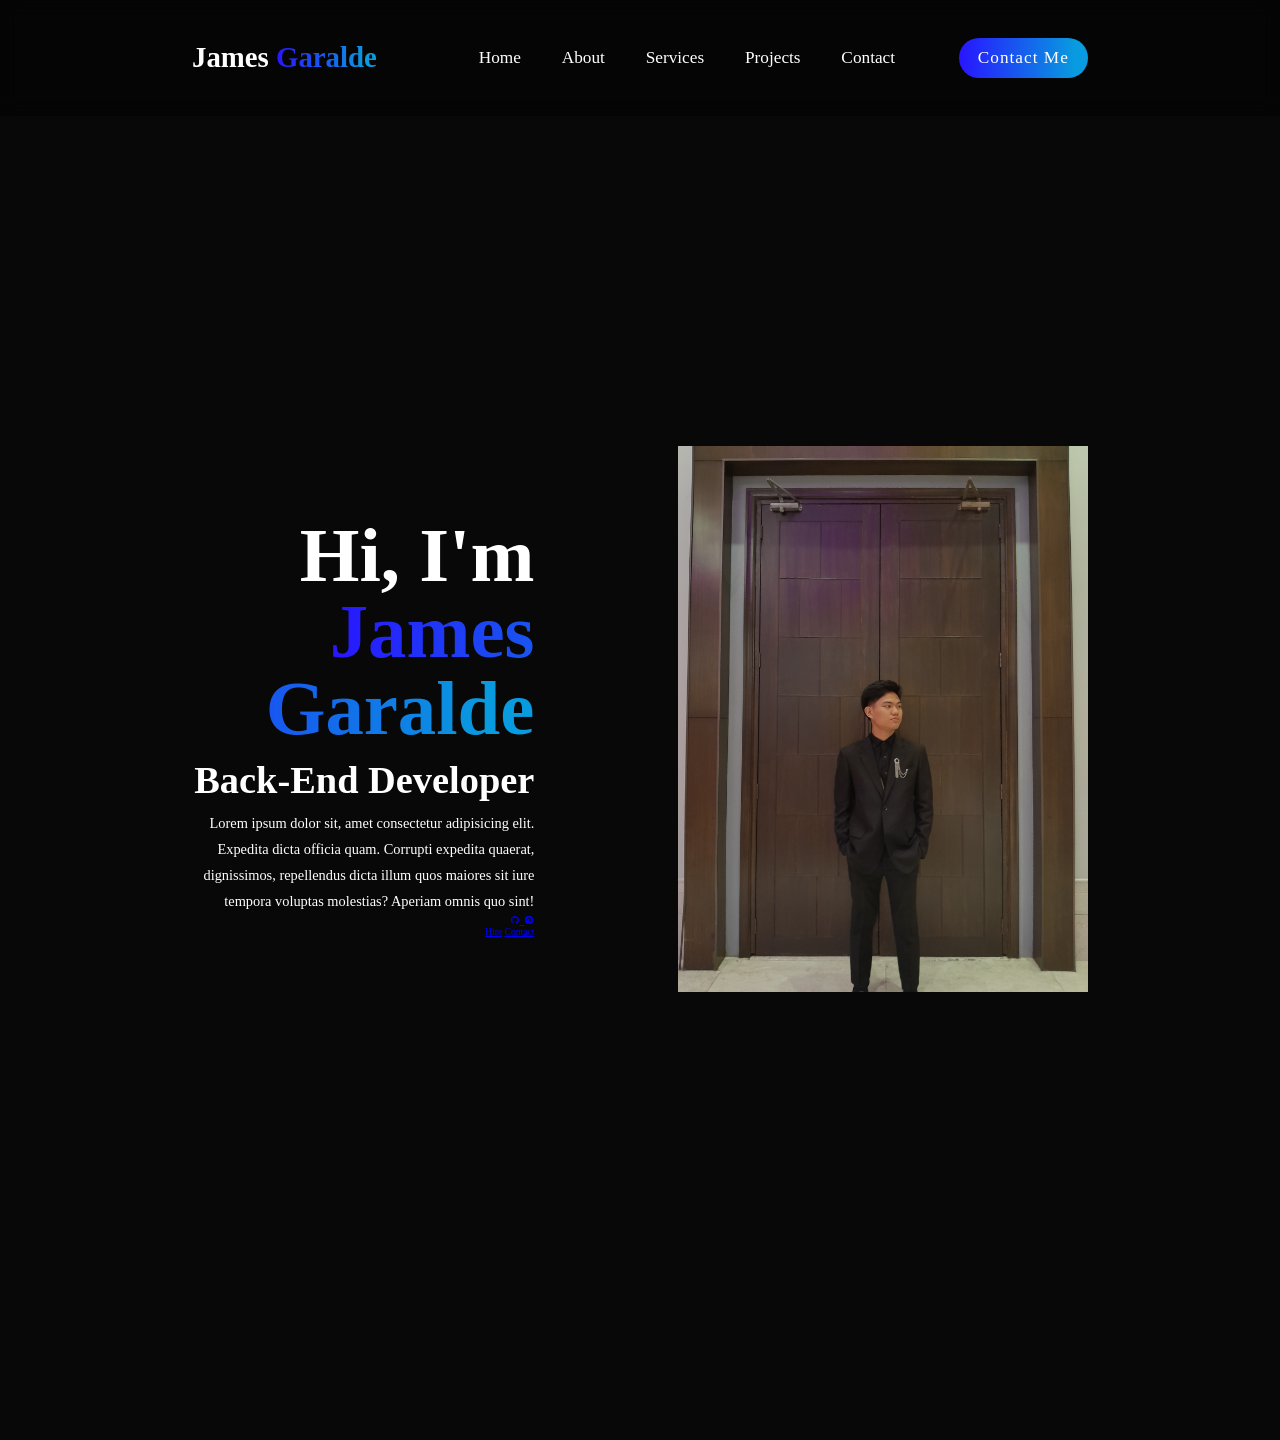
==== index.html @ ca2ff072 "Add initial HTML structure, CSS styles, and image for portfolio" ====
<!DOCTYPE html>
<html lang="en">
<head>
    <meta charset="UTF-8">
    <meta name="viewport" content="width=device-width, initial-scale=1.0">
    <title>Document</title>
    <link rel="stylesheet" href="style.css">
    <link rel="stylesheet" href="https://unpkg.com/boxicons@2.1.4/css/boxicons.min.css">
</head>
<body>
    <header class="header">

        <a href="#home" class="logo">
            James <span>Garalde</span>
        </a>

        <i class="bx bx-menu" id="menu-icon"></i>

        <nav class="navbar">
            <a href="#home">Home</a>
            <a href="#about">About</a>
            <a href="#services">Services</a>
             <a href="#projects">Projects</a>
            <a href="#contact">Contact</a>
        </nav>

        <button class="gradient-btn">Contact Me</button>

    </header>

    <section class="home" id="home">
        <div class="home-content">
            <h1>Hi, I'm <span>James Garalde</span></h1>
            <h3>
                Back-End Developer
            </h3>

            <p>Lorem ipsum dolor sit, amet consectetur adipisicing elit. 
            Expedita dicta officia quam. Corrupti expedita quaerat, dignissimos, 
            repellendus dicta illum quos maiores sit iure tempora voluptas molestias? 
            Aperiam omnis quo sint!</p>

            <div class="social-icons">
                <a href="#">
                    <i class="bx bxl-github"></i>
                </a>

                <a href="#">
                    <i class="bx bxl-facebook-alt"></i>
                </a>

                <a href="#">
                    <i class="bx bxl-instagram-alt"></i>
                </a>

            </div>

            <div class="btn-group">
                <a href="#" class="btn">Hire</a>
                <a href="#contact" class="btn">Contact</a>
            </div>
        </div>

        <div class="home-img">
            <img src="image.jpg" alt="">
        </div>
    </section>


    <script src="script.js"></script>
</body>
</html>
---- style.css ----
*{
    margin: 0;
    padding: 0;
    box-sizing: border-box;
    text-align: none;
    scroll-behavior: smooth;
    font-family: "Poppins";
}

:root{
    --bg-color: #080808;
    --second-bg-color: #101010;
    --text-color: white;
    --main-color: #0088EE;
}

html{
    font-size: 60%;
    overflow-x: hidden;
}

body{
    background: var(--bg-color);
    color: var(--text-color);
}
.header{
    position: fixed;
    width: 100%;
    top: 0%;
    left: 0%;
    padding: 4rem 15%;
    background: rgba(0, 0, 0, 0.3);
    backdrop-filter: blur(10px);
    display: flex;
    justify-content: space-between;
    align-items: center;
    z-index: 1000;
}

#menu-icon{
    font-size: 3.5rem;
    color: var(--main-color);
    display: none;      
}

.logo{
    font-size: 3rem;
    color: var(--text-color);
    font-weight: 600;
    cursor: pointer;
    transition: 0.3s ease-in-out;
    text-decoration: none;  
}

.logo:hover{
    transform: scale(1.1);
}

span{
    background: linear-gradient(
        270deg, 
        #089bdf 10%, 
        #2815ff 100%
    );

    background-clip: text;
    color: transparent;
}

.navbar a{
    font-size: 1.8rem;
    color: var(--text-color);
    margin-left: 4rem;
    font-weight: 500;
    text-decoration: none;
    transition: 0.3s ease-in-out;
    border-bottom: 3px solid transparent;
}

.navbar a:hover{
    color: var(--main-color);
    border-bottom: 3px solid var(--main-color);
}

.gradient-btn{
    font-size: 1.8rem;
    padding: 1rem 2rem;
    border-radius: 3rem;
    background: linear-gradient(
        270deg, 
        #089bdf 10%, 
        #2815ff 100%
    );
    letter-spacing: 1px;
    cursor: pointer;    
    transition: 0.3s ease-in-out;
    color:white;
    border: none;
    text-wrap: nowrap;
}

.gradient-btn:hover{
    transform: scale(1.05);
}

section{
    min-height: 160vh;
    padding: 10rem 15%;
}
.home{
    display: flex;
    align-items: center;
    justify-content: center;
    gap: 15rem;
}

.home-content{
    display: flex;
    flex-direction: column;
    align-items: flex-end;
    text-align: right;
}

.home-content h1{
    font-size: 8rem;
    font-weight: 700;
    margin-top: 1.5rem;
    line-height: 1;
}

.home-content h3{
    margin: 1rem 0;
    font-size: 4rem;
}

.home-content p{
    font-size: 1.5rem;
    font-weight: 500;
    line-height: 1.8;
}

.home-img img{
    width: 32vw;
   
}
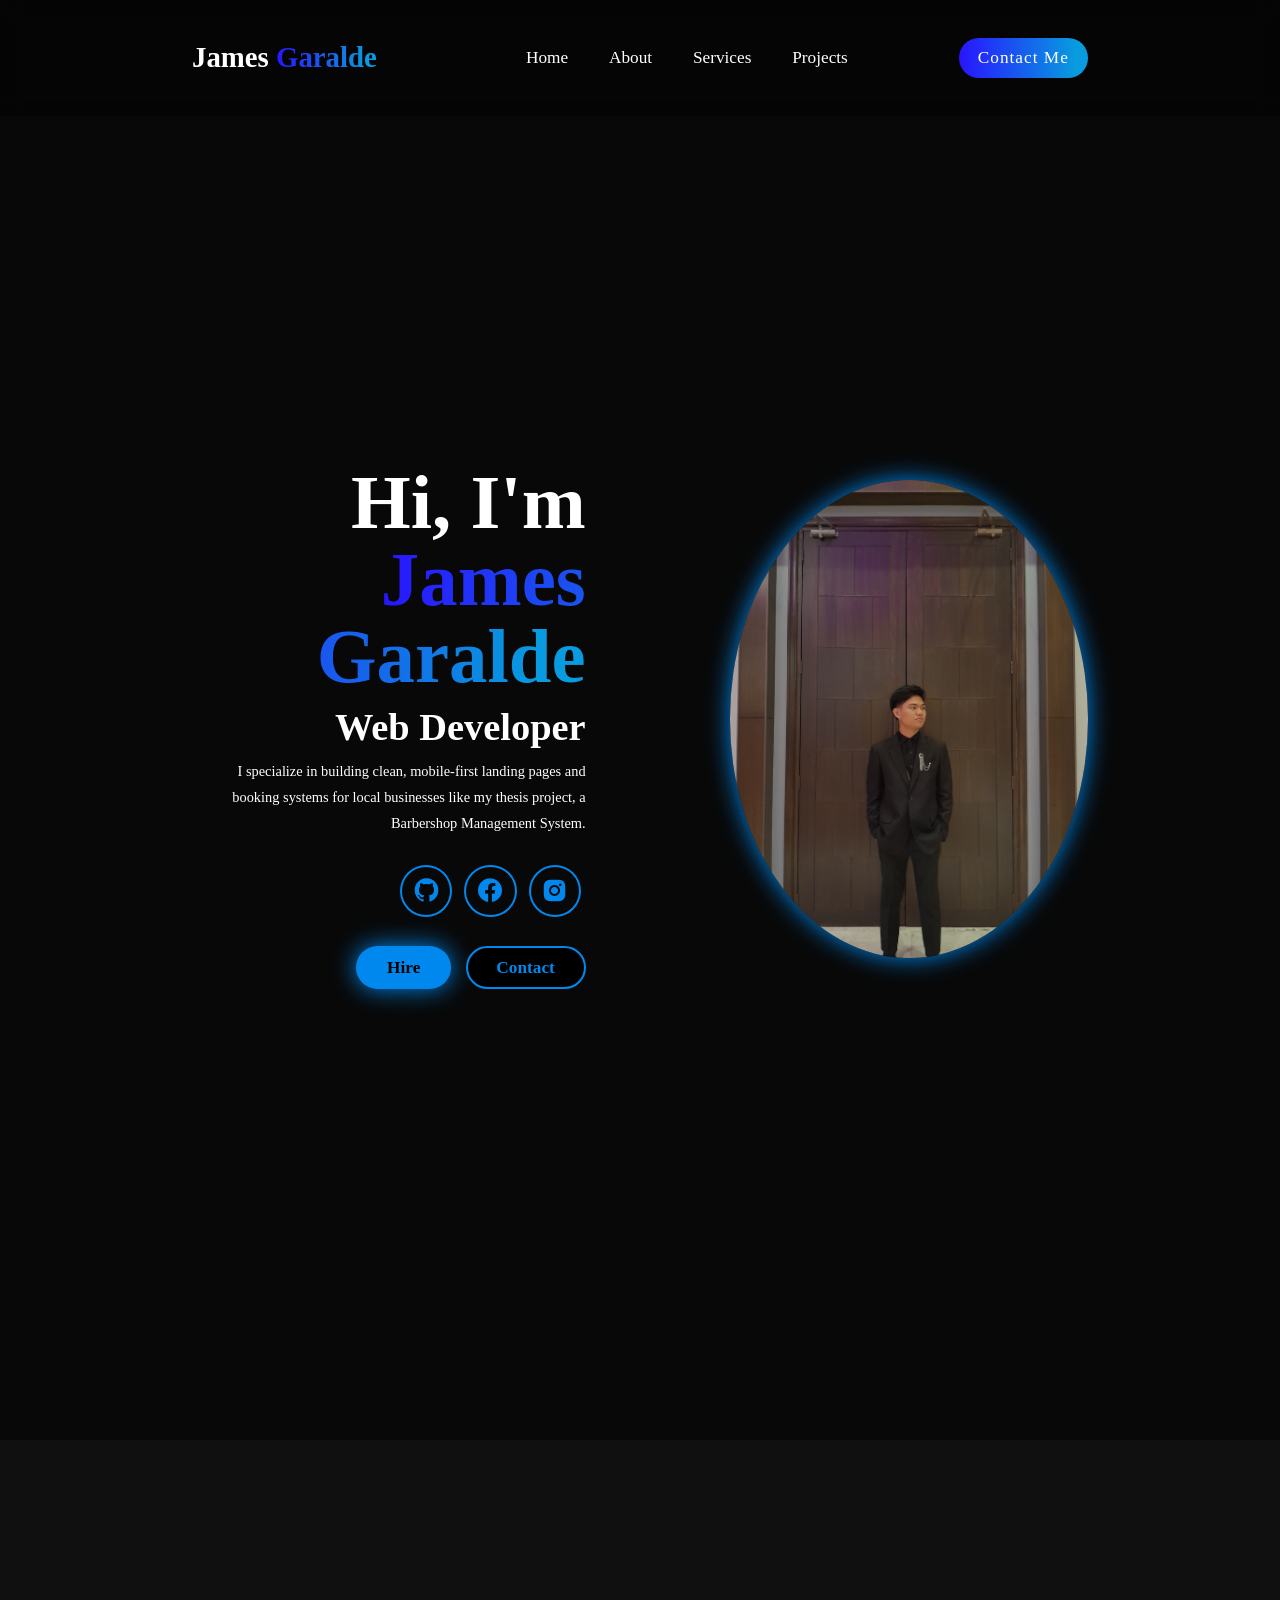
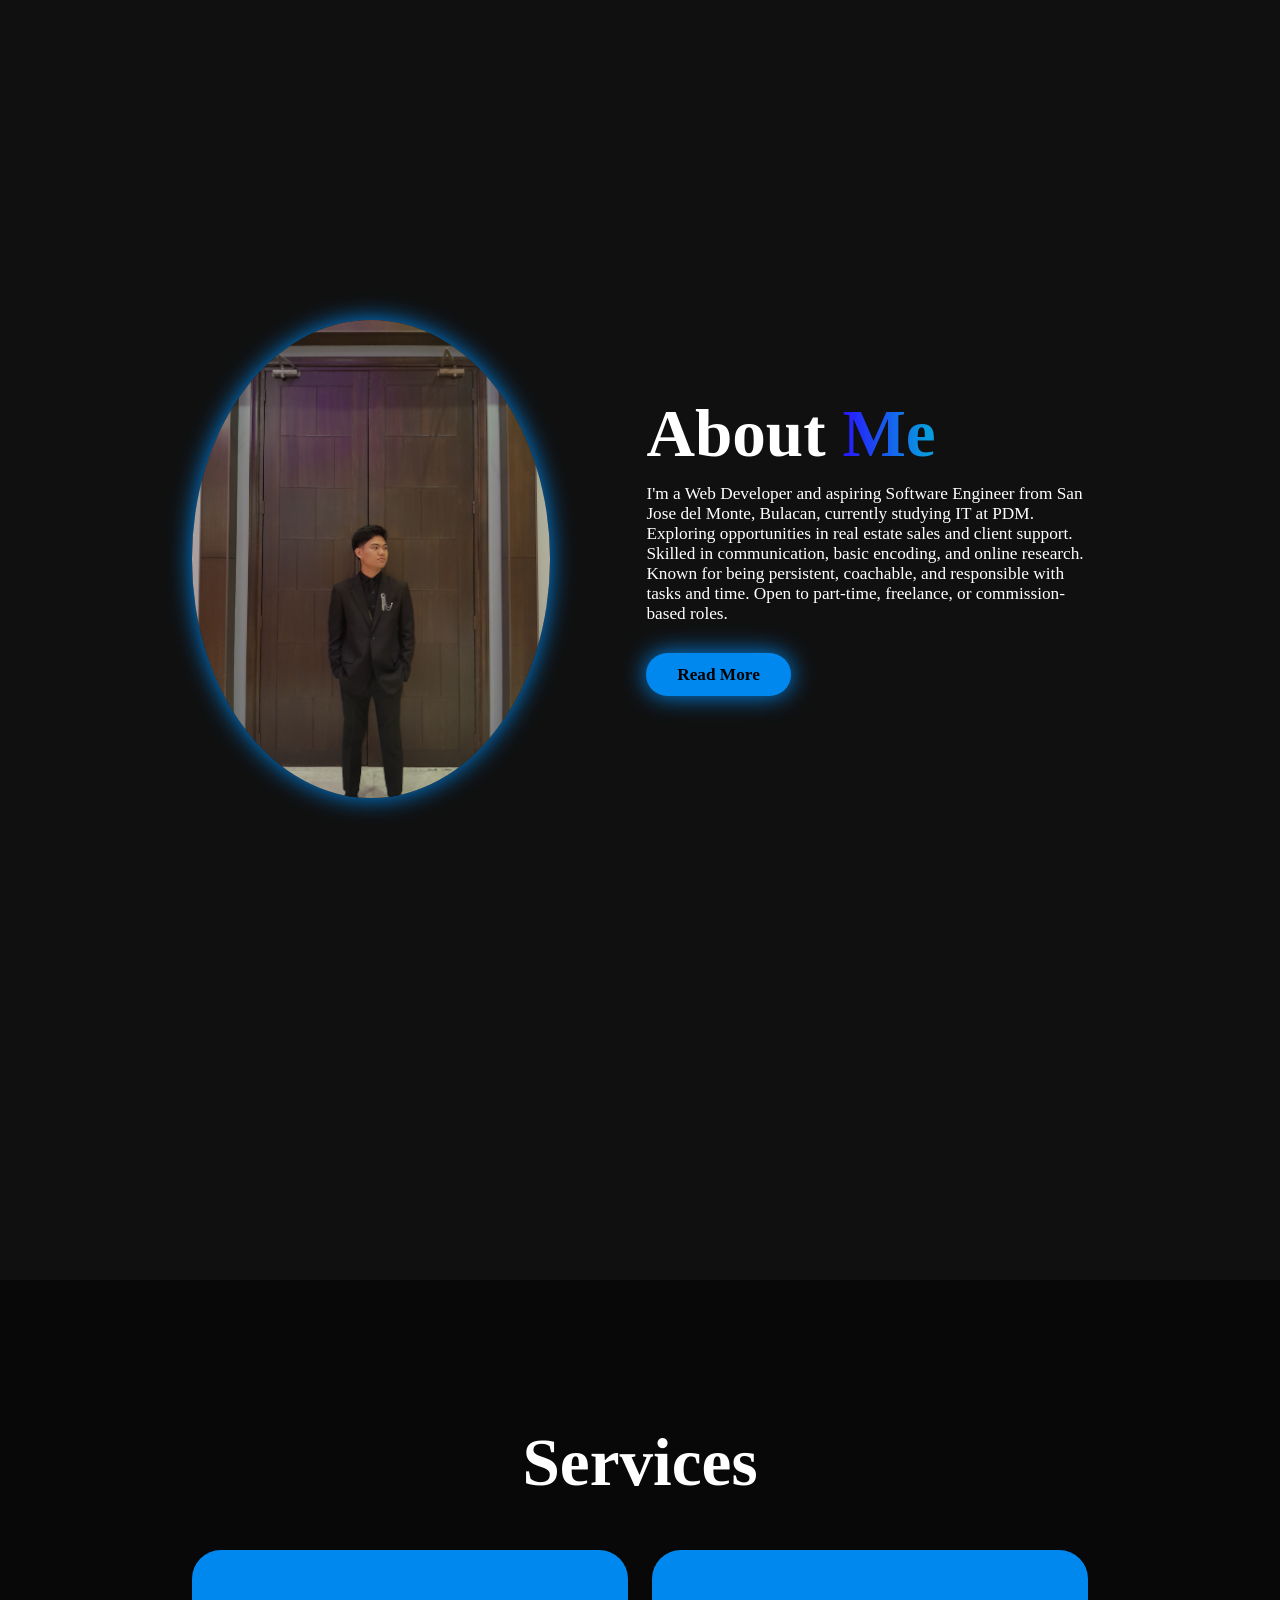
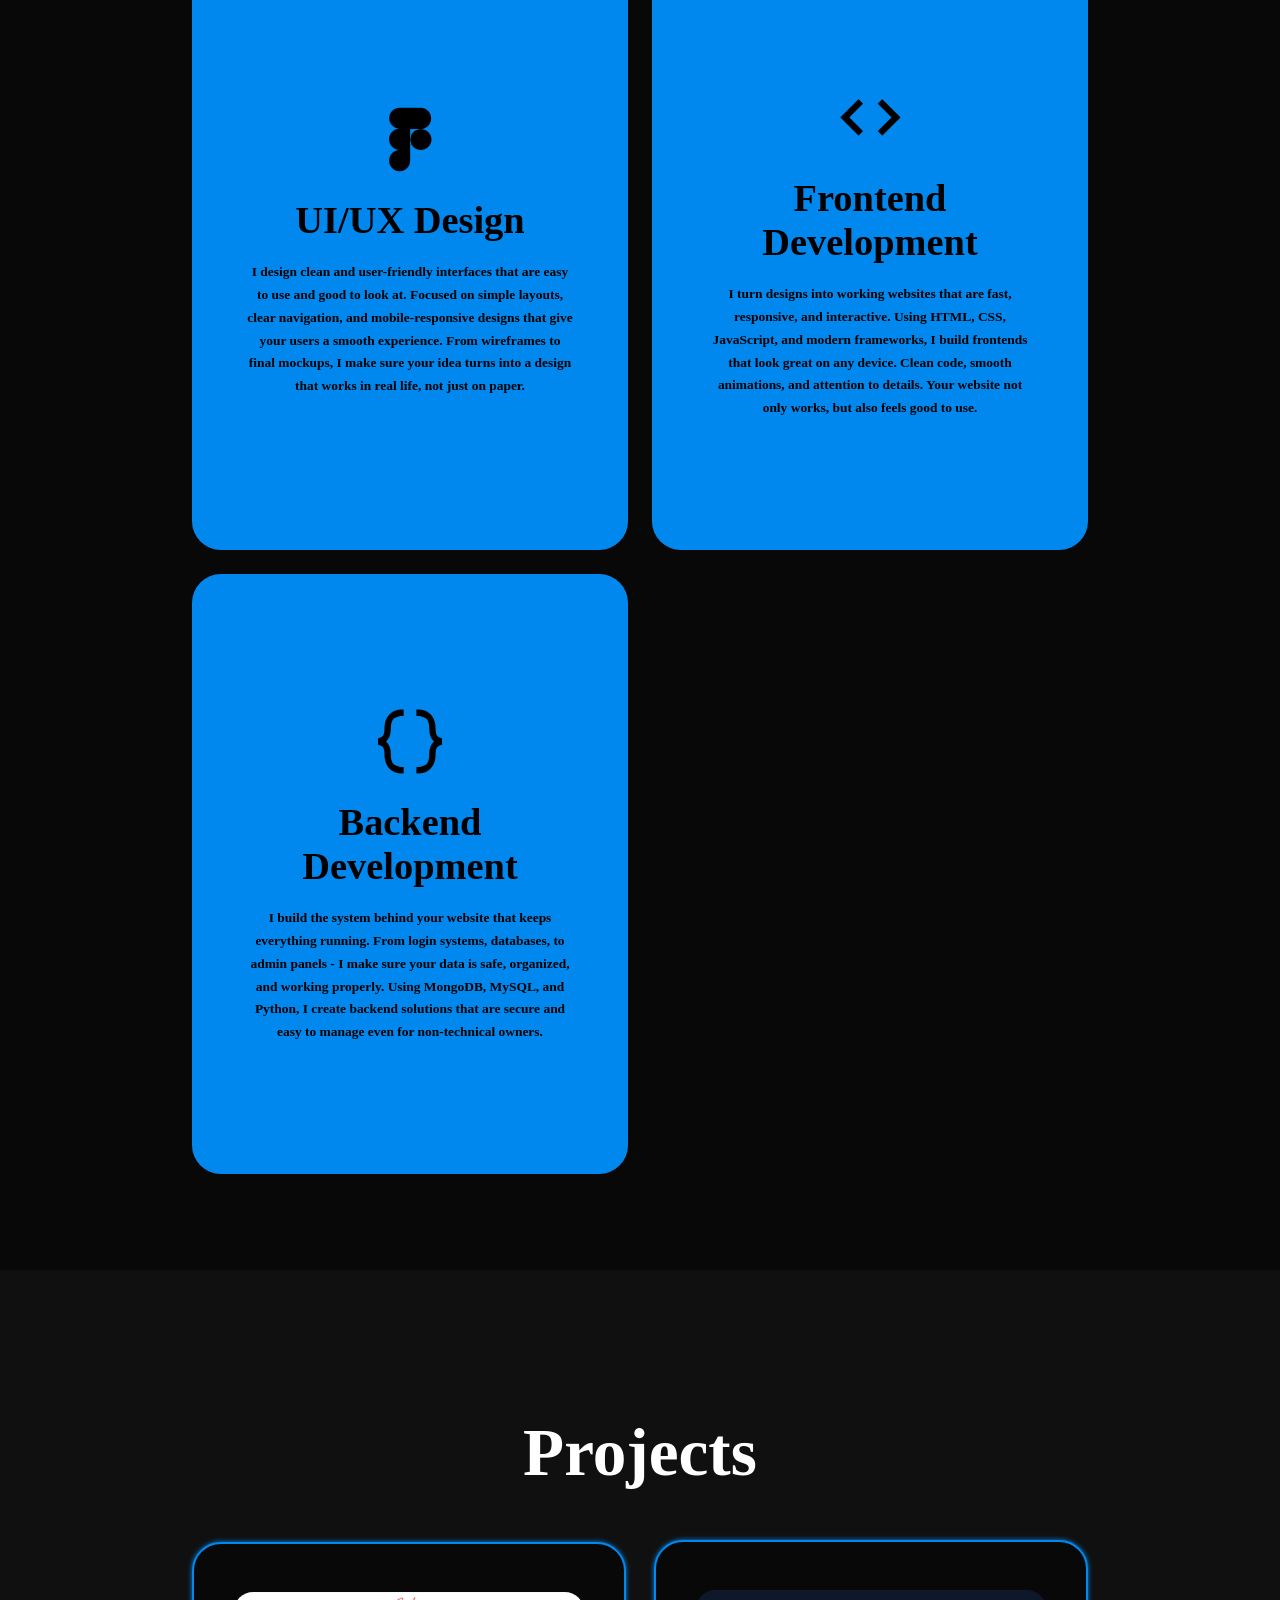
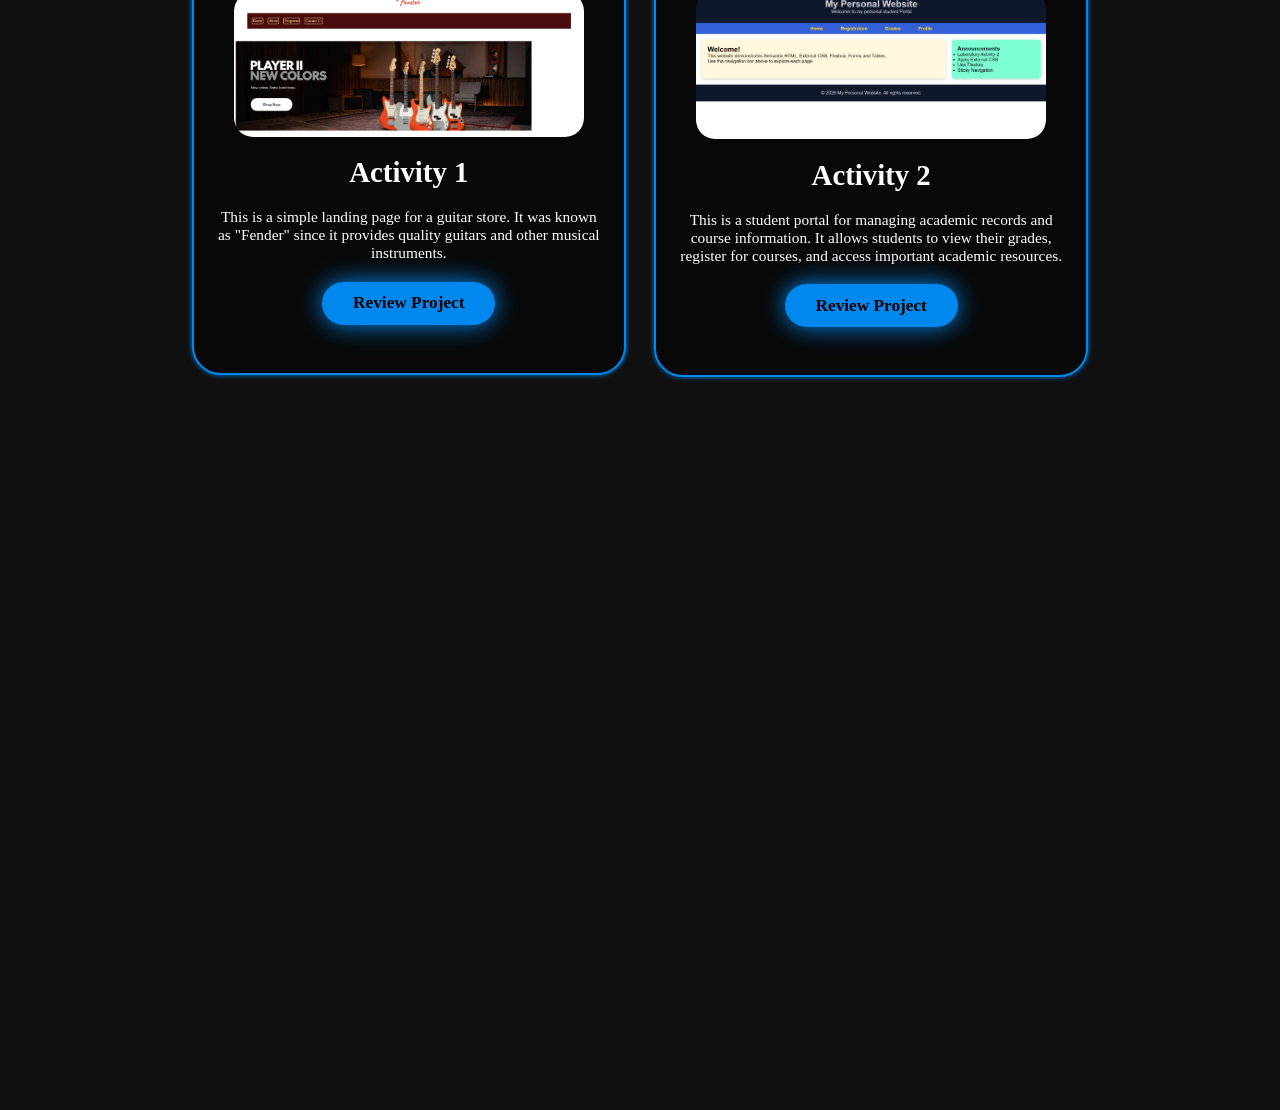
==== commit ce9e59a7: "Add initial website structure with HTML, CSS, and images - Created index.html for the main webpage l" ====
--- a/index.html
+++ b/index.html
@@ -20,8 +20,7 @@
             <a href="#home">Home</a>
             <a href="#about">About</a>
             <a href="#services">Services</a>
-             <a href="#projects">Projects</a>
-            <a href="#contact">Contact</a>
+            <a href="#projects">Projects</a>
         </nav>
 
         <button class="gradient-btn">Contact Me</button>
@@ -32,24 +31,22 @@
         <div class="home-content">
             <h1>Hi, I'm <span>James Garalde</span></h1>
             <h3>
-                Back-End Developer
+                Web Developer
             </h3>
 
-            <p>Lorem ipsum dolor sit, amet consectetur adipisicing elit. 
-            Expedita dicta officia quam. Corrupti expedita quaerat, dignissimos, 
-            repellendus dicta illum quos maiores sit iure tempora voluptas molestias? 
-            Aperiam omnis quo sint!</p>
+            <p>I specialize in building clean, mobile-first landing pages and booking systems 
+            for local businesses like my thesis project, a Barbershop Management System.</p>
 
             <div class="social-icons">
-                <a href="#">
+                <a href="https://github.com/Aljames21" target="_blank">
                     <i class="bx bxl-github"></i>
                 </a>
 
-                <a href="#">
-                    <i class="bx bxl-facebook-alt"></i>
+                <a href="https://www.facebook.com/james.garalde.730795/" target="_blank">
+                    <i class="bx bxl-facebook-circle"></i>
                 </a>
 
-                <a href="#">
+                <a href="https://www.instagram.com/_jaamezz/?hl=en" target="_blank">
                     <i class="bx bxl-instagram-alt"></i>
                 </a>
 
@@ -66,6 +63,104 @@
         </div>
     </section>
 
+    <section class="about" id="about">
+
+        <div class="about-img">
+            <img src="image.jpg" alt="">
+        </div>
+
+        <div class="about-content">
+            <h2>About <span>Me</span></h2><br>
+            <p>I'm a Web Developer and aspiring Software Engineer from 
+            San Jose del Monte, Bulacan, currently studying IT at PDM. 
+            Exploring opportunities in real estate sales and 
+            client support. Skilled in communication, basic encoding, 
+            and online research. Known for being persistent, coachable, 
+            and responsible with tasks and time. Open to part-time, freelance, 
+            or commission-based roles.</p>
+
+            <a href="#" class="btn">Read More</a>   
+        </div>
+
+    </section>
+
+    <section class="services" id="services">
+
+        <h2 class="heading">Services</h2>   
+
+        <div class="services-container">
+            <div class="service-box">
+                <div class="service-info">
+                    <i class="bx bxl-figma"></i>
+                    <h4>UI/UX Design</h4>
+                    <p>I design clean and user-friendly interfaces that are easy to use and good to look at. 
+                        Focused on simple layouts, clear navigation, and mobile-responsive designs that give 
+                        your users a smooth experience. From wireframes to final mockups, I make sure your idea 
+                        turns into a design that works in real life, not just on paper.</p>
+                </div>
+            </div>
+        
+            <div class="service-box">
+                <div class="service-info">
+                    <i class="bx bx-code"></i>
+                    <h4>Frontend Development</h4>
+                    <p>I turn designs into working websites that are fast, responsive, and interactive. Using HTML, 
+                        CSS, JavaScript, and modern frameworks, I build frontends that look great on any device. Clean code, 
+                        smooth animations, and attention to details. Your website not only works, but also feels good to use.</p>
+                </div>
+            </div>
+        
+            <div class="service-box">   
+                <div class="service-info">
+                    <i class="bx bx-code-curly"></i>
+                    <h4>Backend Development</h4>
+                    <p>I build the system behind your website that keeps everything running. From login systems, databases, 
+                        to admin panels - I make sure your data is safe, organized, and working properly. Using MongoDB, MySQL, 
+                        and Python, I create backend solutions that are secure and easy to manage even for 
+                        non-technical owners.</p>
+                </div>
+            </div>
+        </div>
+
+    </section>
+
+    <section class="projects" id="projects">
+
+        <h2 class="heading">Projects</h2>
+
+        <div class="projects-box">
+
+            <div class="project-card">
+                <img src="LandingPage.png" alt="Landing Page"> 
+
+                <h3>Activity 1</h3>
+                <p>This is a simple landing page for a guitar store. It was known as
+                    "Fender" since it provides quality guitars and other musical instruments. 
+                </p>
+
+                <a href="Garalde_Act5/Home.html" target="_blank">
+                     <div class="btn">Review Project</div>
+                </a>
+               
+            </div>
+
+            <div class="project-card">
+                <img src="StudentPortal.png" alt="Student Portal"> 
+
+                <h3>Activity 2</h3>
+                <p>This is a student portal for managing academic records and course information. 
+                It allows students to view their grades, register for courses, and access important academic resources.</p>
+
+                <a href="Garalde_Act6/home.html" target="_blank">
+                    <div class="btn">Review Project</div>
+                </a>
+            </div>
+
+
+        </div>
+        
+    </section>
+
 
     <script src="script.js"></script>
 </body>
--- a/style.css
+++ b/style.css
@@ -2,7 +2,7 @@
     margin: 0;
     padding: 0;
     box-sizing: border-box;
-    text-align: none;
+    text-decoration: none;
     scroll-behavior: smooth;
     font-family: "Poppins";
 }
@@ -48,8 +48,7 @@
     color: var(--text-color);
     font-weight: 600;
     cursor: pointer;
-    transition: 0.3s ease-in-out;
-    text-decoration: none;  
+    transition: 0.3s ease-in-out; 
 }
 
 .logo:hover{
@@ -72,7 +71,6 @@
     color: var(--text-color);
     margin-left: 4rem;
     font-weight: 500;
-    text-decoration: none;
     transition: 0.3s ease-in-out;
     border-bottom: 3px solid transparent;
 }
@@ -140,6 +138,235 @@
 }
 
 .home-img img{
-    width: 32vw;
-   
+    width: 28vw;
+    box-shadow: 0 0 25px var(--main-color);
+    transition: 0.4s ease-in-out;
+    border-radius: 100%;
+}   
+
+.home-img img:hover{
+    box-shadow: 0 0 25px var(--main-color),
+                0 0 50px var(--main-color),
+                0 0 100px var(--main-color);
+
+}
+
+.social-icons a{
+    display: inline-flex;
+    justify-content: center;
+    align-items: center;
+    font-size: 3rem;
+    padding: 1rem;
+    background: transparent;
+    border: 2px solid var(--main-color);
+    border-radius: 50%;
+    color: var(--main-color);
+    margin: 3rem 0.5rem;
+    transition: 0.3s ease-in-out;
+}
+
+.social-icons a:hover{
+    color: var(--text-color);
+    background-color: var(--main-color);
+    transform: scale(1.2)translateY(-5px);
+    box-shadow: 0 0 25px var(--main-color);
+}
+
+.btn-group{
+    display: flex;
+    gap: 1.5rem;
+}
+
+.btn{
+    display: inline-block;
+    padding: 1rem 3rem;
+    background-color: var(--main-color);
+    box-shadow: 0 0 25px var(--main-color);
+    border-radius: 3rem;
+    font-size: 1.8rem;
+    color: black;  
+    border: 2px solid transparent;
+    font-weight: 600;
+    transition: 0.3s ease-in-out;
+}
+
+.btn:hover{
+    transform: scale(1.05);
+    box-shadow: 0 0 25px var(--main-color),
+                0 0 50px var(--main-color); 
+} 
+
+.btn-group a:nth-of-type(2){
+    background-color: black;
+    color: var(--main-color);
+    border: 2px solid var(--main-color);
+    box-shadow: 0 0 25px transparent;
+}
+ 
+.btn-group a:nth-of-type(2):hover{
+    box-shadow: 0 0 25px var(--main-color);
+    background-color: var(--main-color);
+    color: black;
+}
+
+.about{
+    display: flex;
+    justify-content: center;
+    align-items: center;
+    gap: 10rem;
+    background-color: var(--second-bg-color);
+}
+
+.about-img img{
+    width: 28vw;
+    border-radius: 100%;
+    box-shadow: 0 0 25px var(--main-color);
+    transition: 0.4s ease-in-out;
+}
+
+.about-img img:hover{
+    box-shadow: 0 0 25px var(--main-color),
+                0 0 50px var(--main-color),
+                0 0 100px var(--main-color);
+
+}
+
+.about-content h2{
+    font-size: 7rem;
+    text-align: left;
+}   
+
+.about-content p{
+    font-size: 1.8rem;
+}
+
+.about-content .btn{
+    margin: 3rem 0;
+}  
+
+::-webkit-scrollbar{
+    width: 10px;
+}
+
+::-webkit-scrollbar-thumb{
+    background: var(--main-color);
+}
+
+::-webkit-scrollbar-track{
+    background: var(--bg-color);
+}
+
+.heading{
+    text-align: center;
+    font-size: 7rem;
+    margin: 5rem 0;
+}
+
+.services{
+    background-color: var(--bg-color);
+    color: black;
+}
+
+.services h2{
+    color: var(--text-color);
+}
+
+.services-container{
+    display: grid;
+    grid-template-columns: repeat(auto-fit, minmax(300px, 1fr));
+    align-items: center;
+    gap: 2.5rem;
+}
+
+.service-box{
+    display: flex;
+    justify-content: center;
+    align-items: center;
+    background-color: var(--main-color);
+    height: 600px;
+    border-radius: 3rem;    
+    cursor: pointer;
+    border: 5px solid transparent;
+    transition: 0.4s ease-in-out;
+}
+
+.service-box:hover{
+    background: var(--second-bg-color);
+    color: var(--main-color);
+    border: 5px solid var(--main-color);
+    transform: scale(1.03);
+}
+
+.service-info{
+    display: flex;
+    flex-direction: column;
+    text-align: center;
+    justify-content: center;
+    align-items: center;
+    padding: 5rem;
+}
+
+.service-info h4{
+    font-size: 4rem;
+    margin: 2rem 0;
+    font-weight: 800;
+}
+
+.service-info p{
+    font-size: 1.4rem;
+    font-weight: 600;
+    line-height: 1.7;
+}
+
+.service-info i{
+    font-size: 8rem;
+}
+
+.projects{
+    background-color: var(--second-bg-color);
+}
+
+.projects-box{
+    display: grid;
+    grid-template-columns: repeat(auto-fit, minmax(300px, 1fr));
+    place-items: center;
+    gap: 3rem;
+    row-gap: 5rem;
+}
+
+.project-card{
+    display: flex;
+    flex-direction: column;
+    align-items: center;
+    justify-content: center;
+    text-align: center;
+    background-color: var(--bg-color);
+    border: 2px solid var(--main-color);
+    border-radius: 3rem;
+    gap: 2rem;
+    padding: 5rem 2rem;
+    overflow: hidden;
+    cursor: pointer;
+    box-shadow: 0 0 5px var(--main-color);
+    transition: 0.3s ease;
+}
+
+.project-card:hover{
+    box-shadow: 0 0 25px var(--main-color),
+                0 0 50px var(--main-color);
+    transform: scale(1.02);
+}
+
+.project-card img{
+    max-width: 350px;
+    border-radius: 2em;
+    object-fit: cover;
+}
+
+.project-card h3{
+    font-size: 3rem;
+}
+
+.project-card p{
+    font-size: 1.6rem;
 }
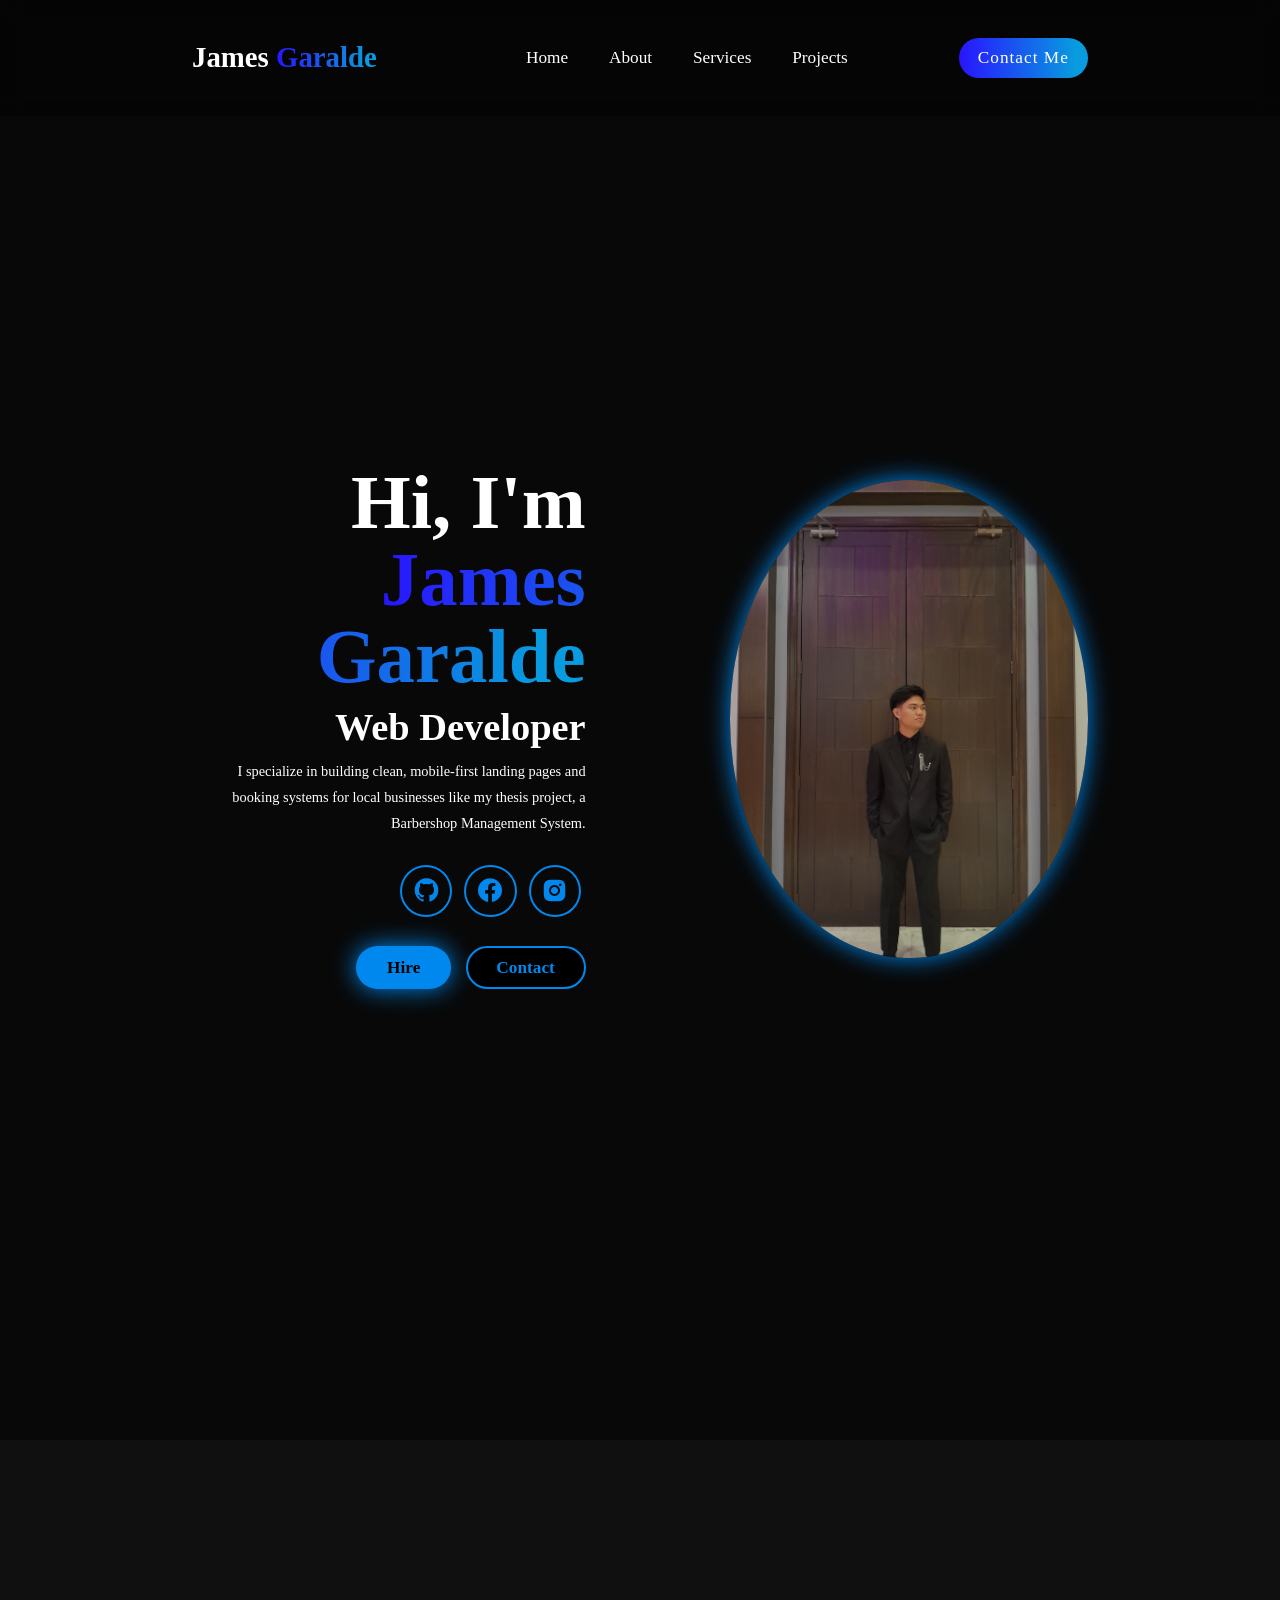
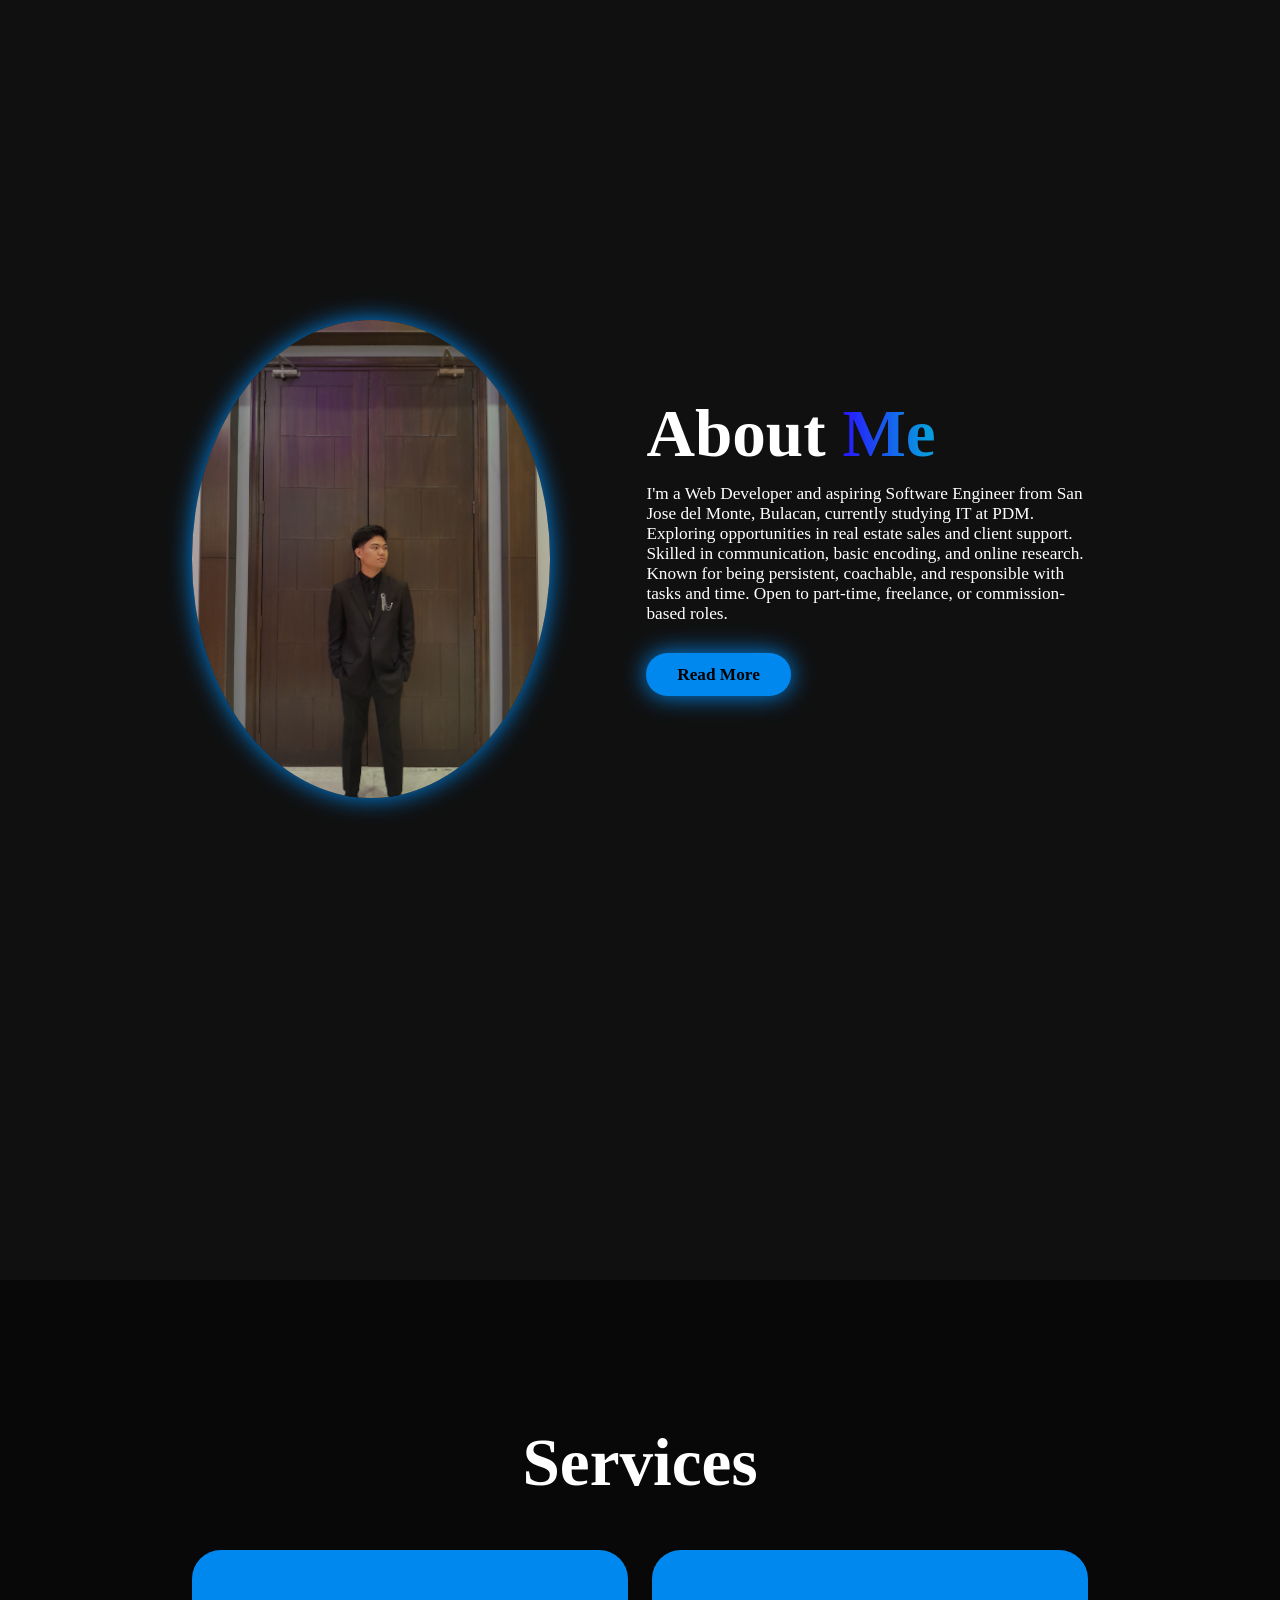
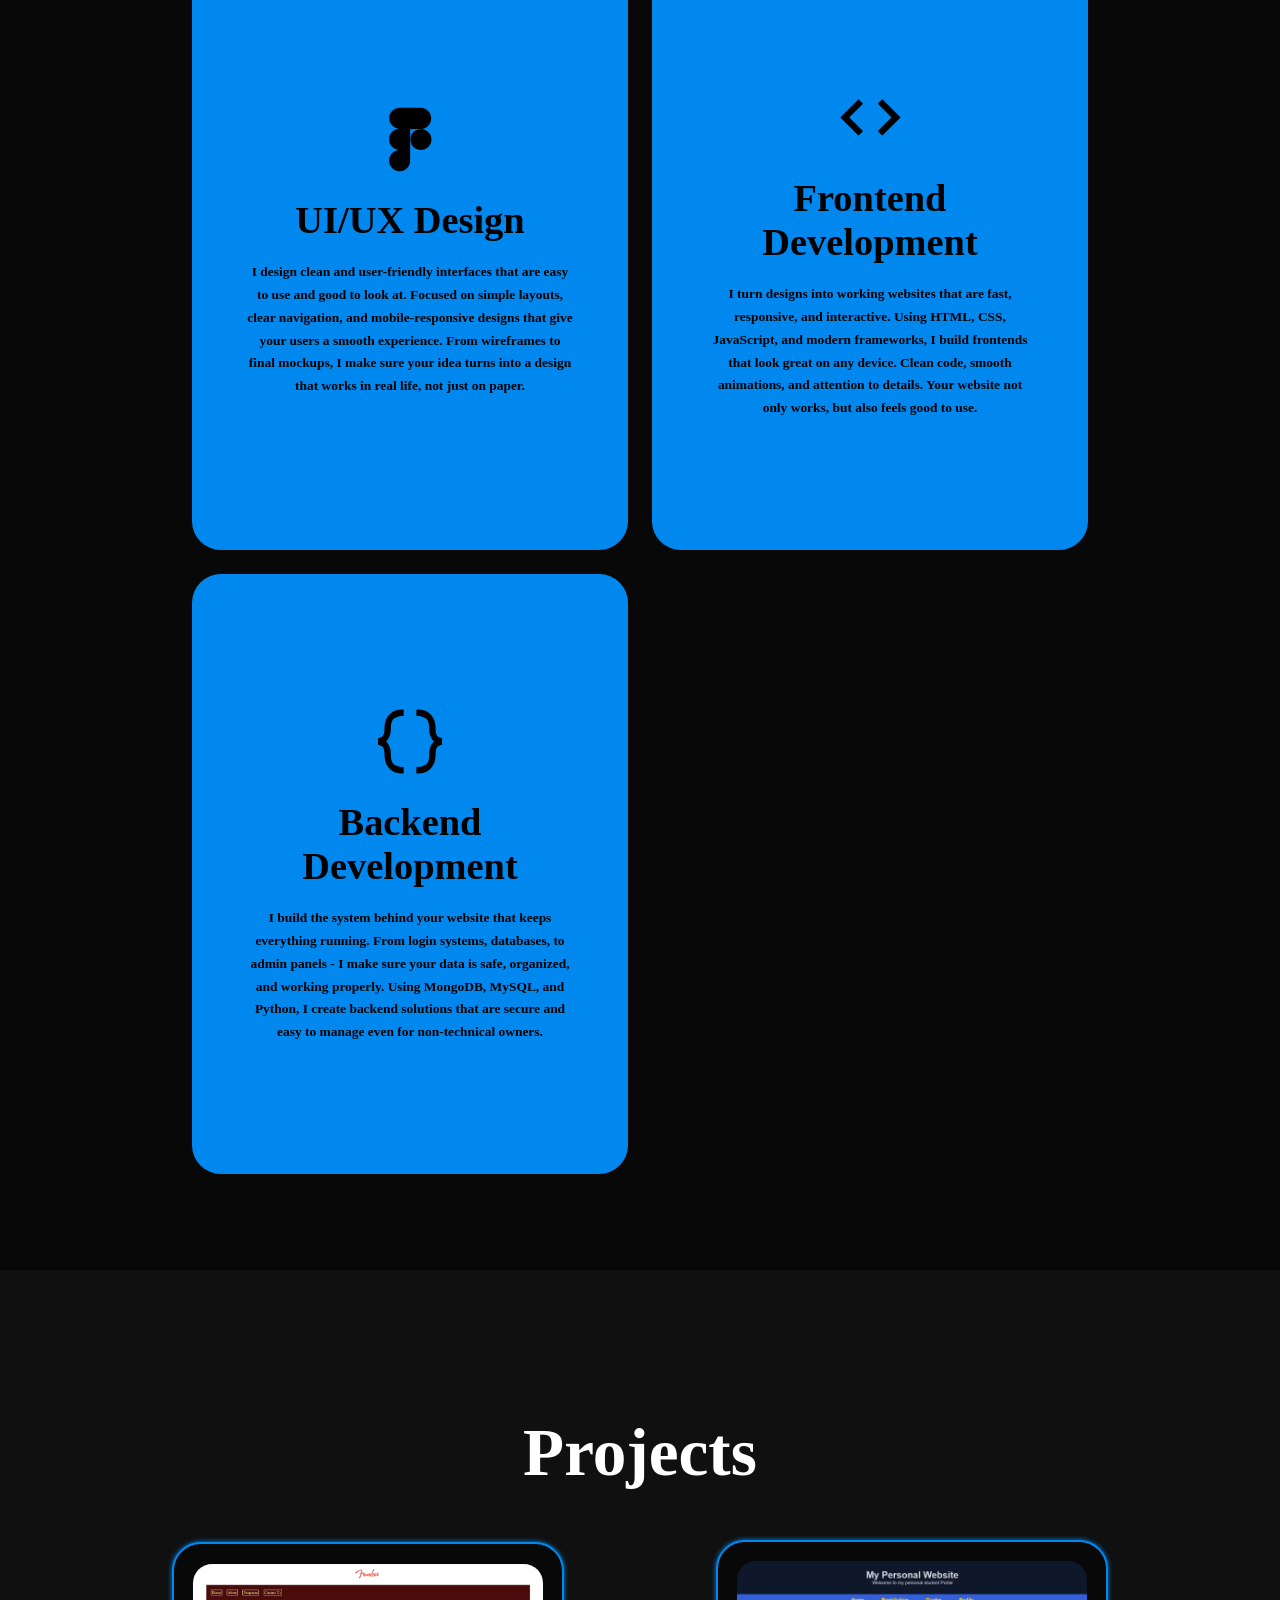
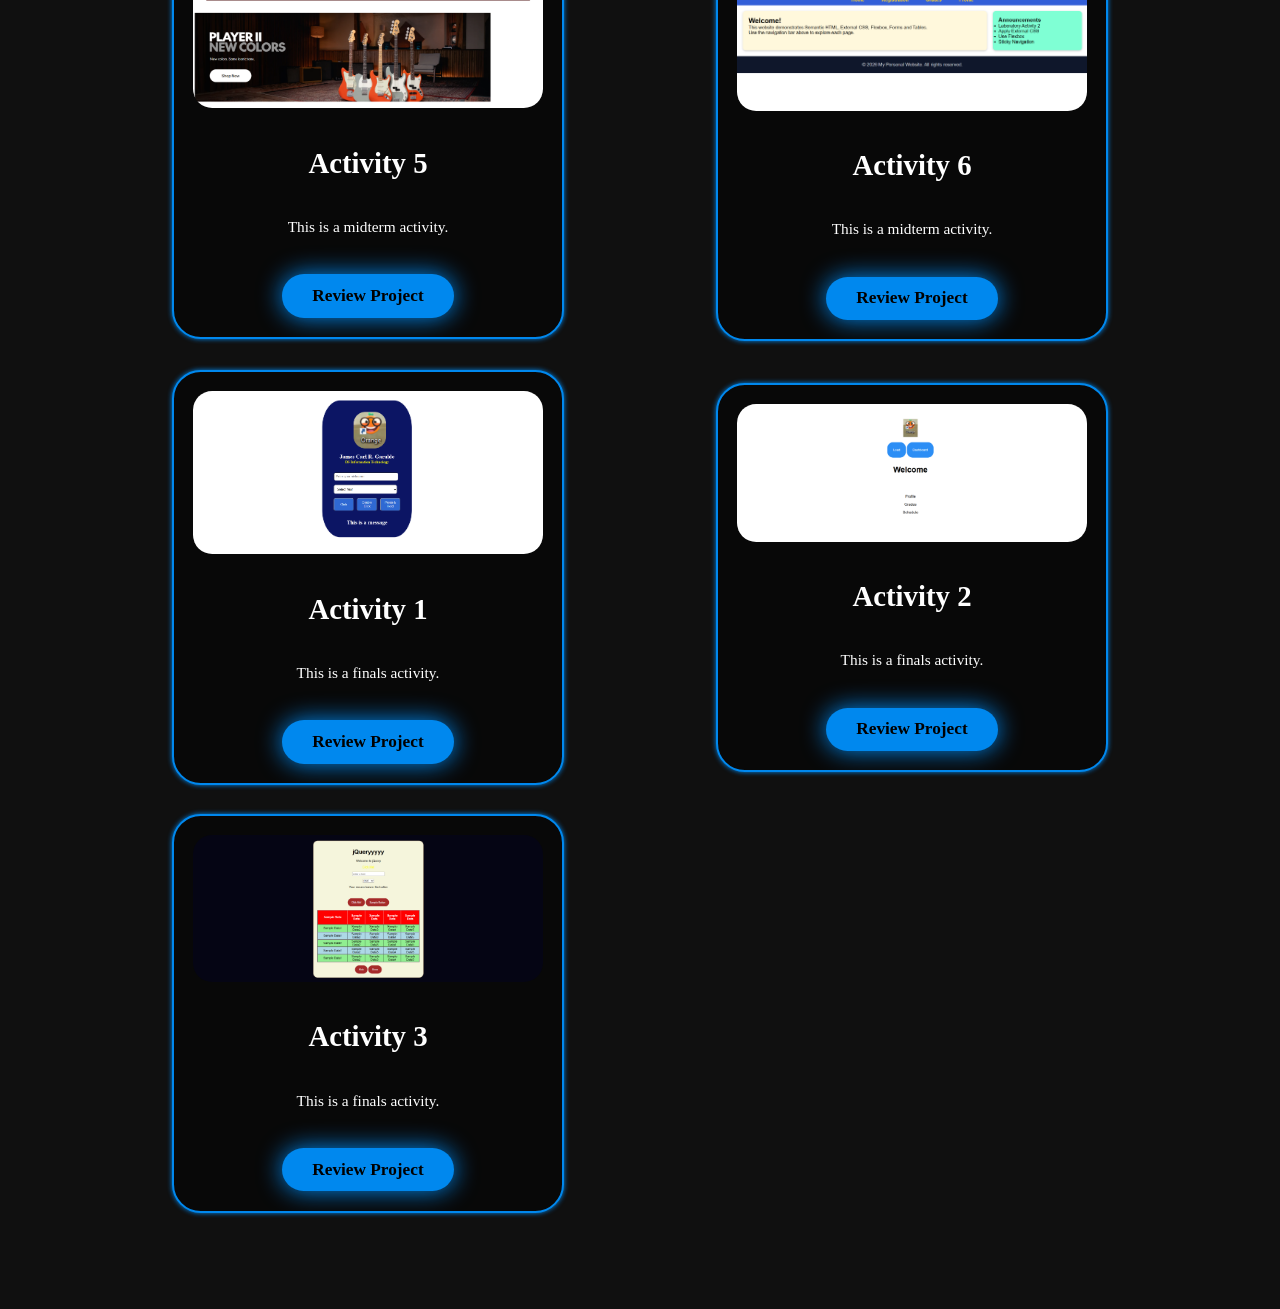
==== commit 2206be35: "Add new image file to the Images directory" ====
--- a/index.html
+++ b/index.html
@@ -59,14 +59,14 @@
         </div>
 
         <div class="home-img">
-            <img src="image.jpg" alt="">
+            <img src="Images/image.jpg" alt="">
         </div>
     </section>
 
     <section class="about" id="about">
 
         <div class="about-img">
-            <img src="image.jpg" alt="">
+            <img src="Images/image.jpg" alt="">
         </div>
 
         <div class="about-content">
@@ -131,12 +131,10 @@
         <div class="projects-box">
 
             <div class="project-card">
-                <img src="LandingPage.png" alt="Landing Page"> 
+                <img src="Images/LandingPage.png" alt="Landing Page"> 
 
-                <h3>Activity 1</h3>
-                <p>This is a simple landing page for a guitar store. It was known as
-                    "Fender" since it provides quality guitars and other musical instruments. 
-                </p>
+                <h3>Activity 5</h3>
+                <p>This is a midterm activity.</p>
 
                 <a href="Garalde_Act5/Home.html" target="_blank">
                      <div class="btn">Review Project</div>
@@ -145,13 +143,45 @@
             </div>
 
             <div class="project-card">
-                <img src="StudentPortal.png" alt="Student Portal"> 
+                <img src="Images/StudentPortal.png" alt="Student Portal"> 
+
+                <h3>Activity 6</h3>
+                <p>This is a midterm activity.</p>
+
+                <a href="Garalde_Act6/home.html" target="_blank">
+                    <div class="btn">Review Project</div>
+                </a>
+            </div>
+            
+            <div class="project-card">
+                <img src="Images/Orange.png" alt="Student Portal"> 
+
+                <h3>Activity 1</h3>
+                <p>This is a finals activity.</p>
+
+                <a href="Garalde_Finals_Activity1/Login.html" target="_blank">
+                    <div class="btn">Review Project</div>
+                </a>
+            </div>
+
+            <div class="project-card">
+                <img src="Images/O2.png" alt="Student Portal"> 
 
                 <h3>Activity 2</h3>
-                <p>This is a student portal for managing academic records and course information. 
-                It allows students to view their grades, register for courses, and access important academic resources.</p>
+                <p>This is a finals activity.</p>
 
-                <a href="Garalde_Act6/home.html" target="_blank">
+                <a href="GARALDE_FINALS_ACT2/index.html" target="_blank">
+                    <div class="btn">Review Project</div>
+                </a>
+            </div>
+
+            <div class="project-card">
+                <img src="Images/Jquery.png" alt="Student Portal"> 
+
+                <h3>Activity 3</h3>
+                <p>This is a finals activity.</p>
+
+                <a href="Garalde_Finals_Activity3/index.html" target="_blank">
                     <div class="btn">Review Project</div>
                 </a>
             </div>
--- a/style.css
+++ b/style.css
@@ -328,10 +328,10 @@
 
 .projects-box{
     display: grid;
-    grid-template-columns: repeat(auto-fit, minmax(300px, 1fr));
+    grid-template-columns: repeat(auto-fit, minmax(200px, 1fr));
     place-items: center;
-    gap: 3rem;
-    row-gap: 5rem;
+    gap: 20rem;
+    row-gap: 3rem;
 }
 
 .project-card{
@@ -343,12 +343,12 @@
     background-color: var(--bg-color);
     border: 2px solid var(--main-color);
     border-radius: 3rem;
-    gap: 2rem;
-    padding: 5rem 2rem;
+    gap: 4rem;
+    padding: 2rem 2rem;
     overflow: hidden;
     cursor: pointer;
     box-shadow: 0 0 5px var(--main-color);
-    transition: 0.3s ease;
+    transition: 0.3s ease;  
 }
 
 .project-card:hover{
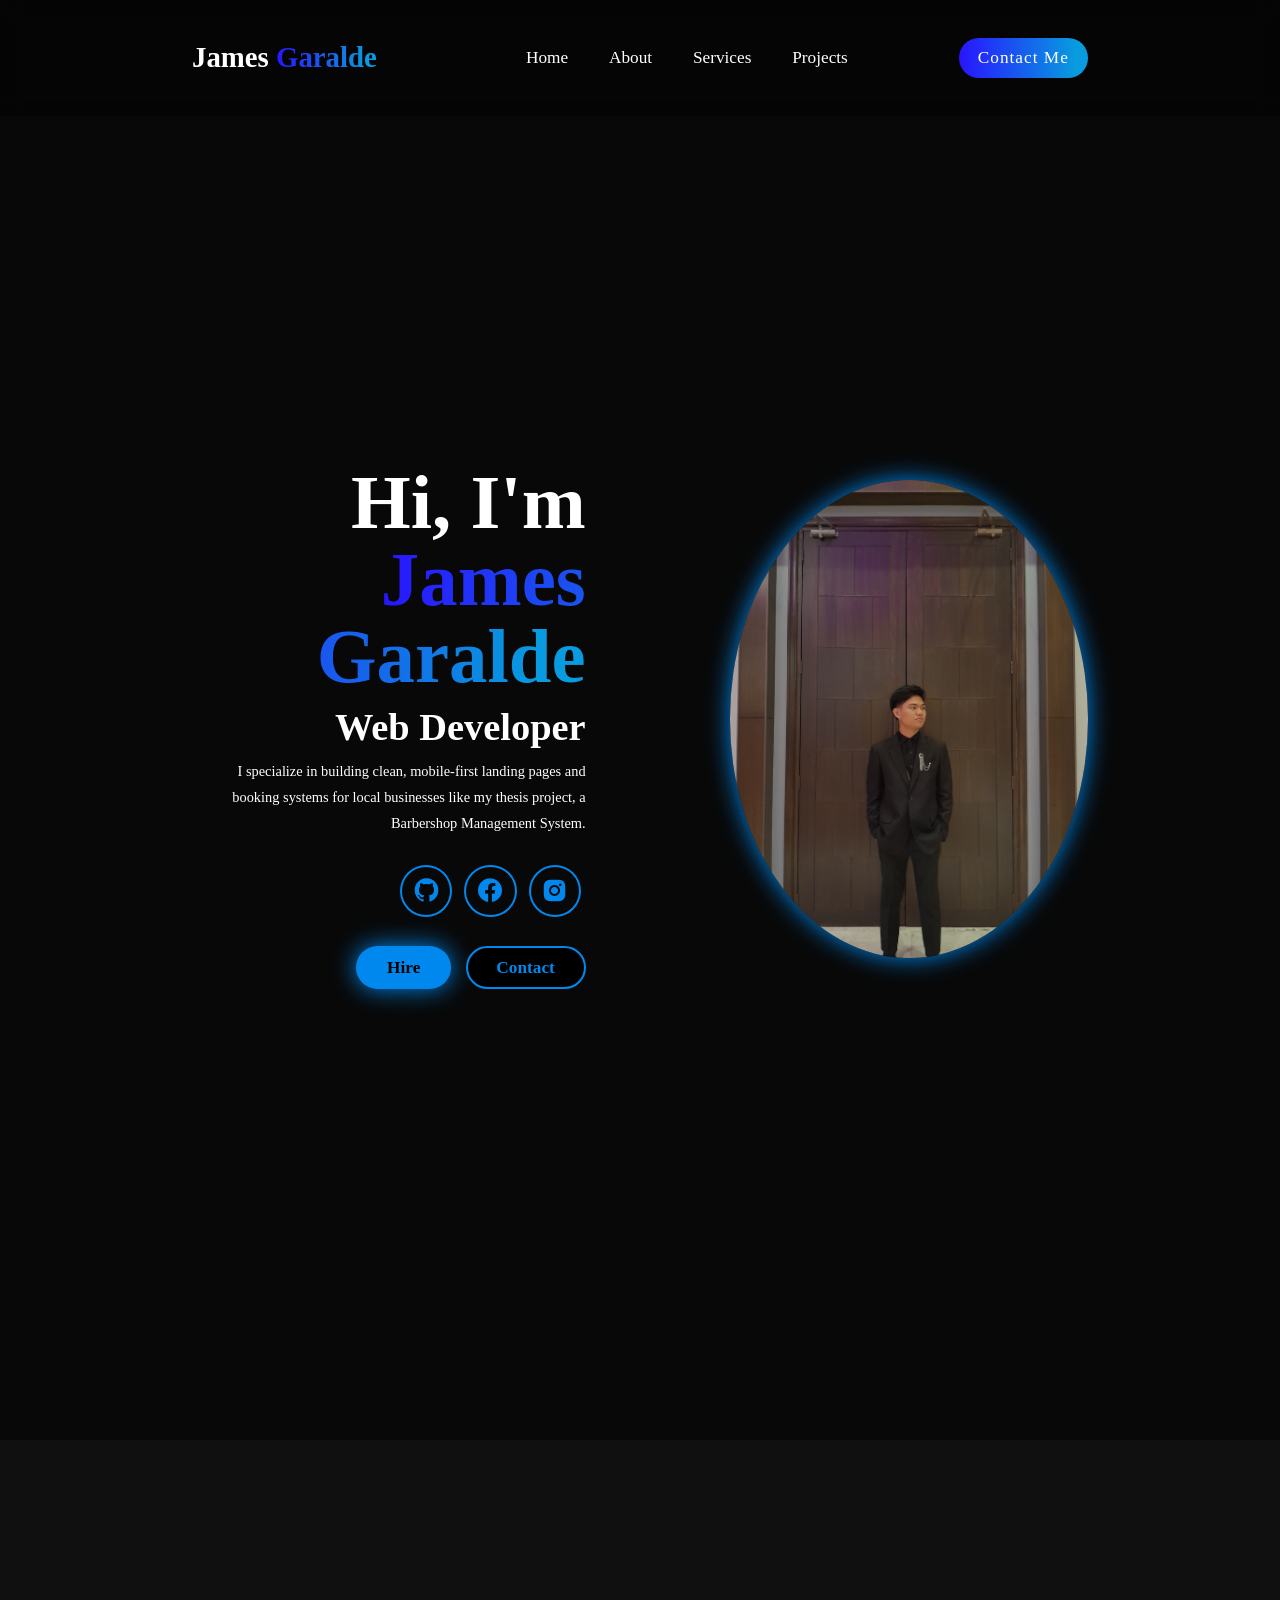
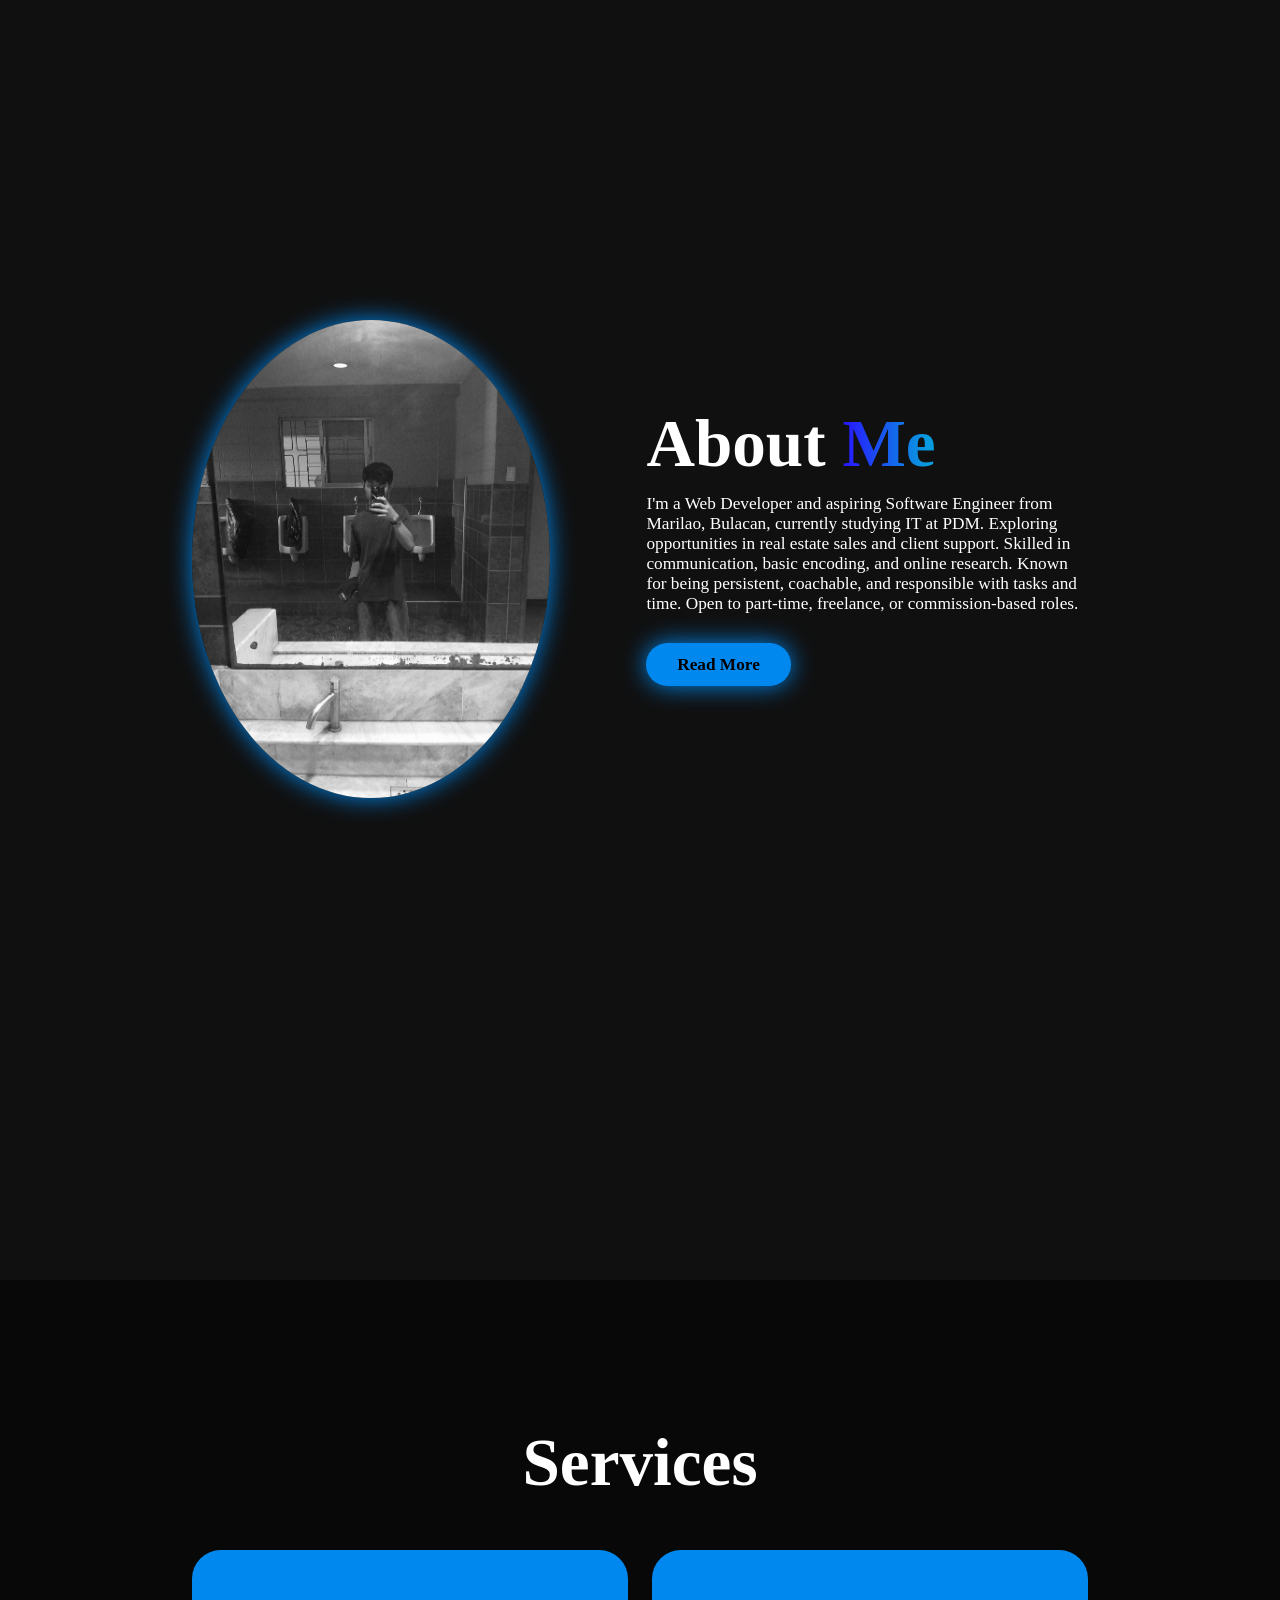
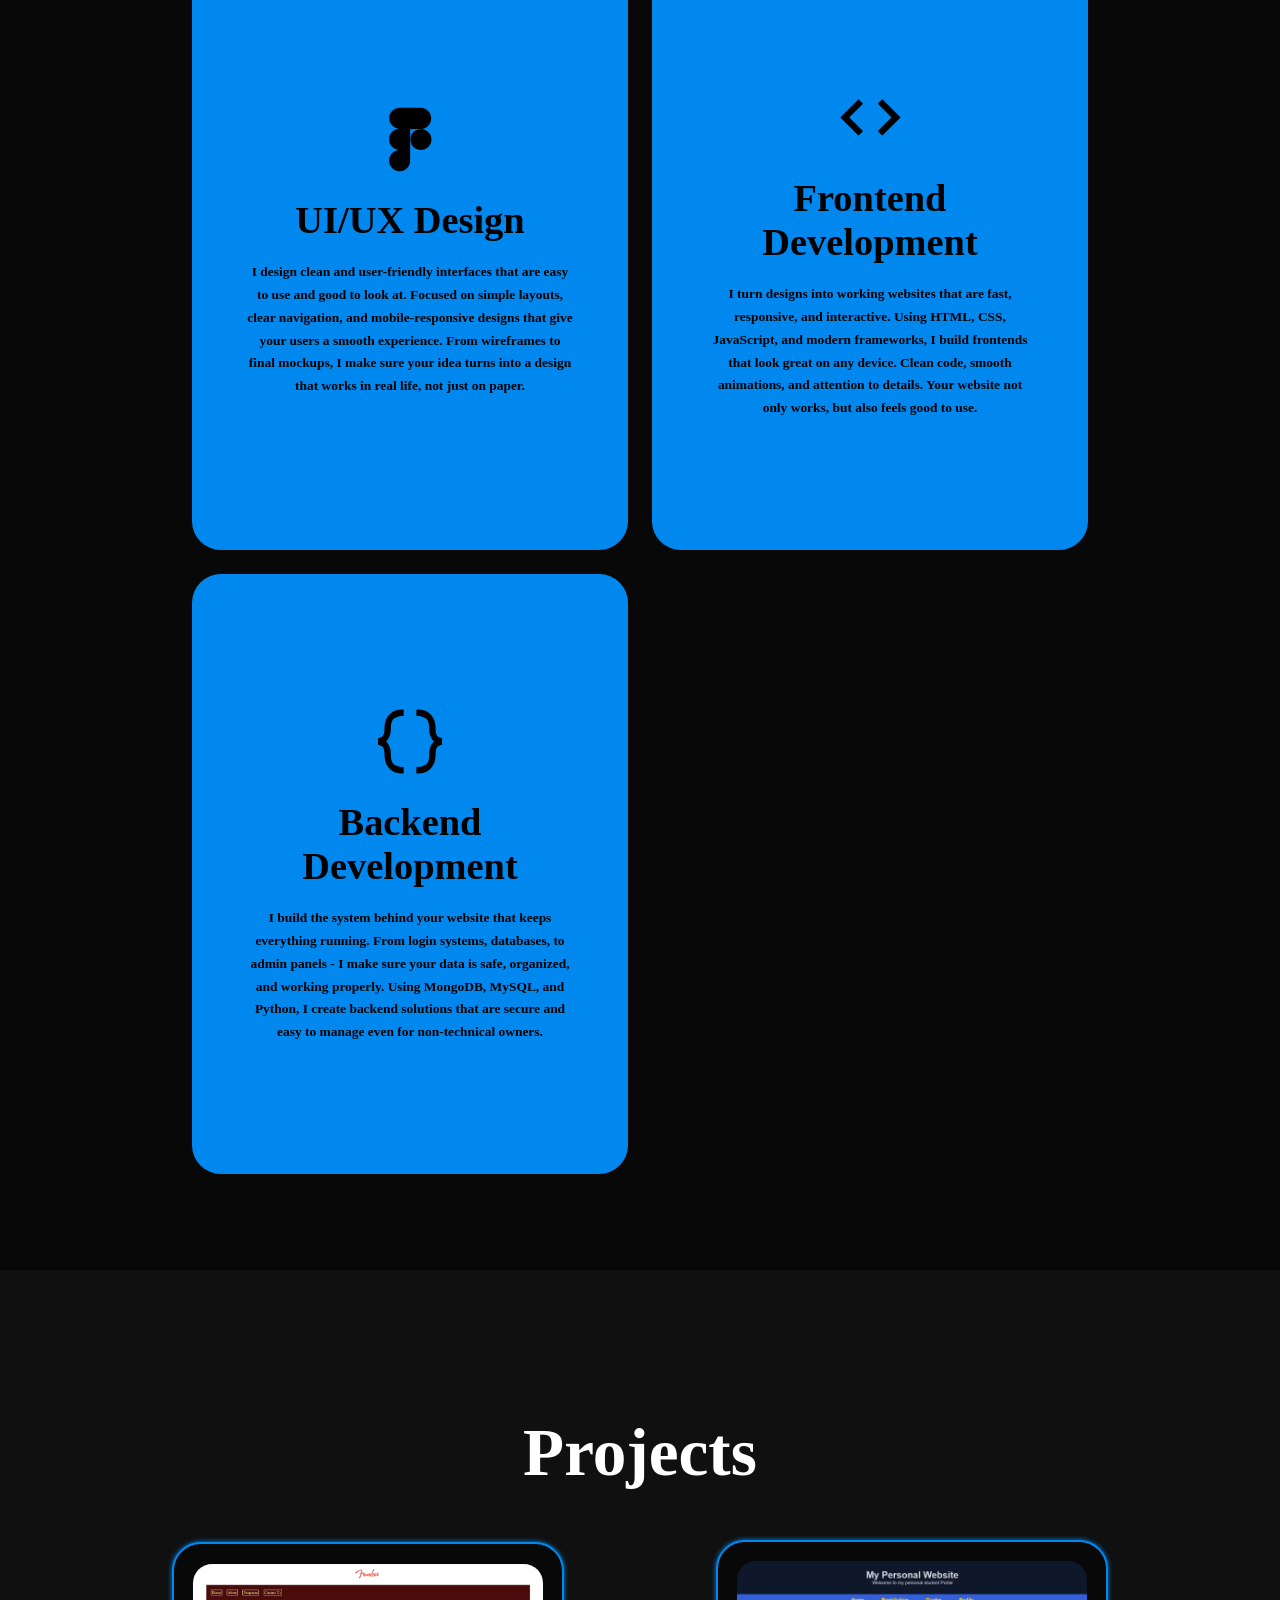
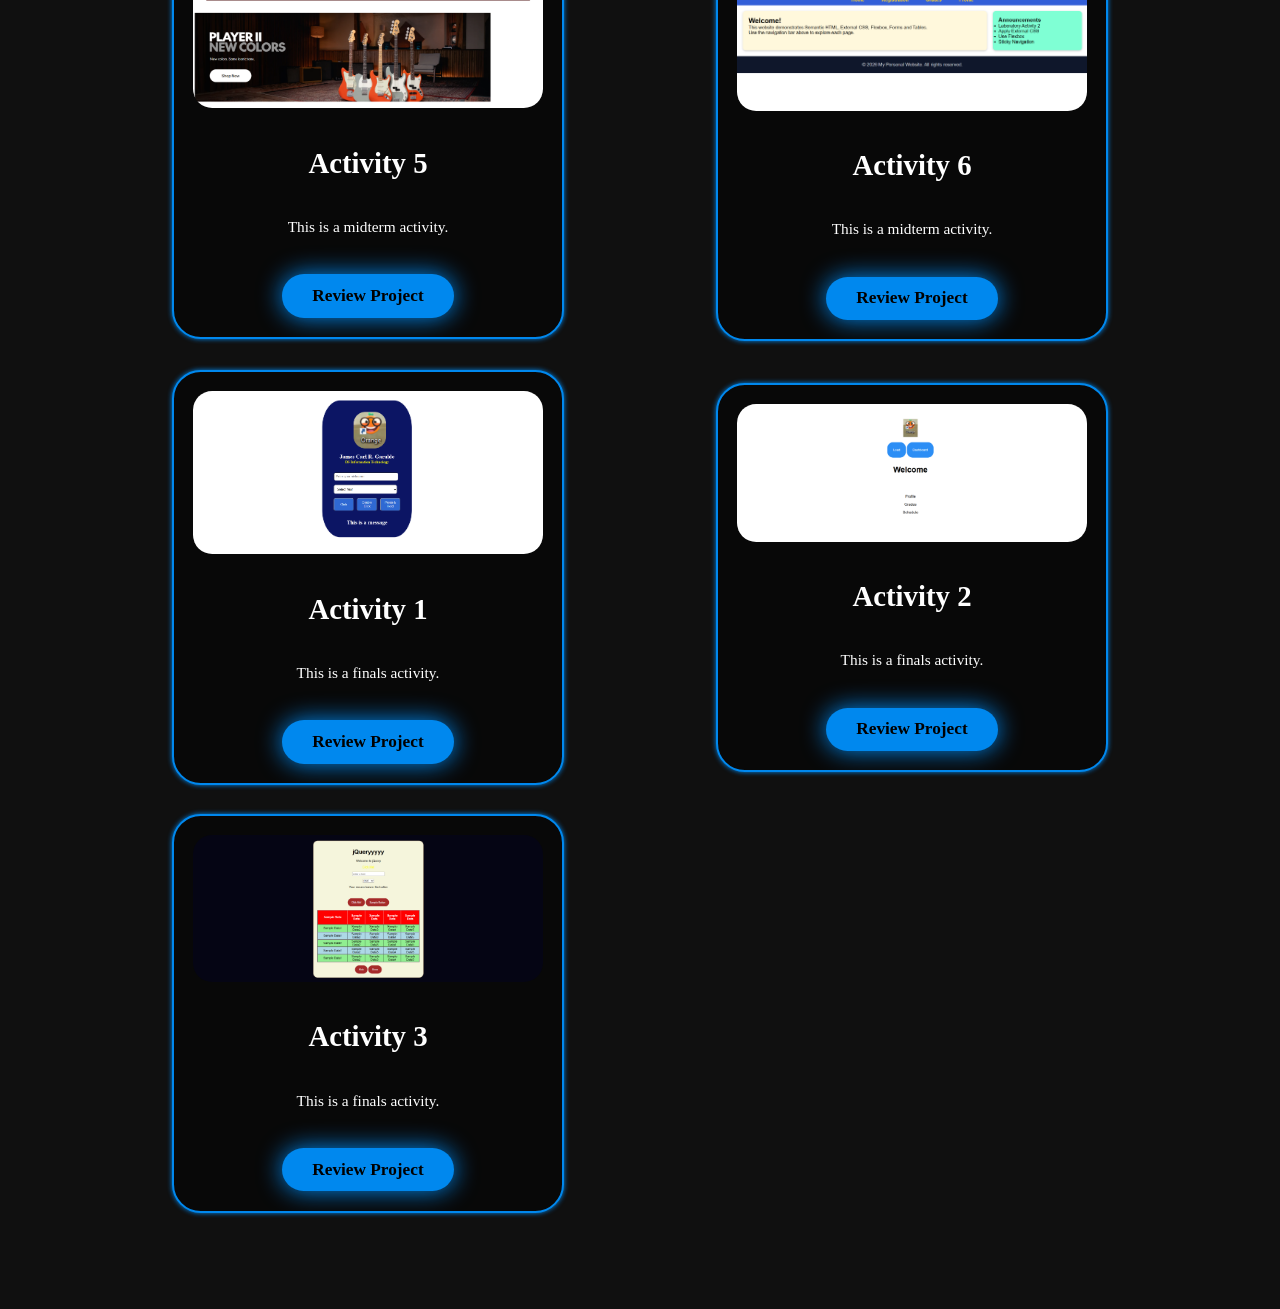
==== commit 04634752: "Update about section with new image and revised location details" ====
--- a/index.html
+++ b/index.html
@@ -66,13 +66,13 @@
     <section class="about" id="about">
 
         <div class="about-img">
-            <img src="Images/image.jpg" alt="">
+            <img src="Images/AboutMe.jpg" alt="About Me">
         </div>
 
         <div class="about-content">
             <h2>About <span>Me</span></h2><br>
             <p>I'm a Web Developer and aspiring Software Engineer from 
-            San Jose del Monte, Bulacan, currently studying IT at PDM. 
+            Marilao, Bulacan, currently studying IT at PDM. 
             Exploring opportunities in real estate sales and 
             client support. Skilled in communication, basic encoding, 
             and online research. Known for being persistent, coachable, 
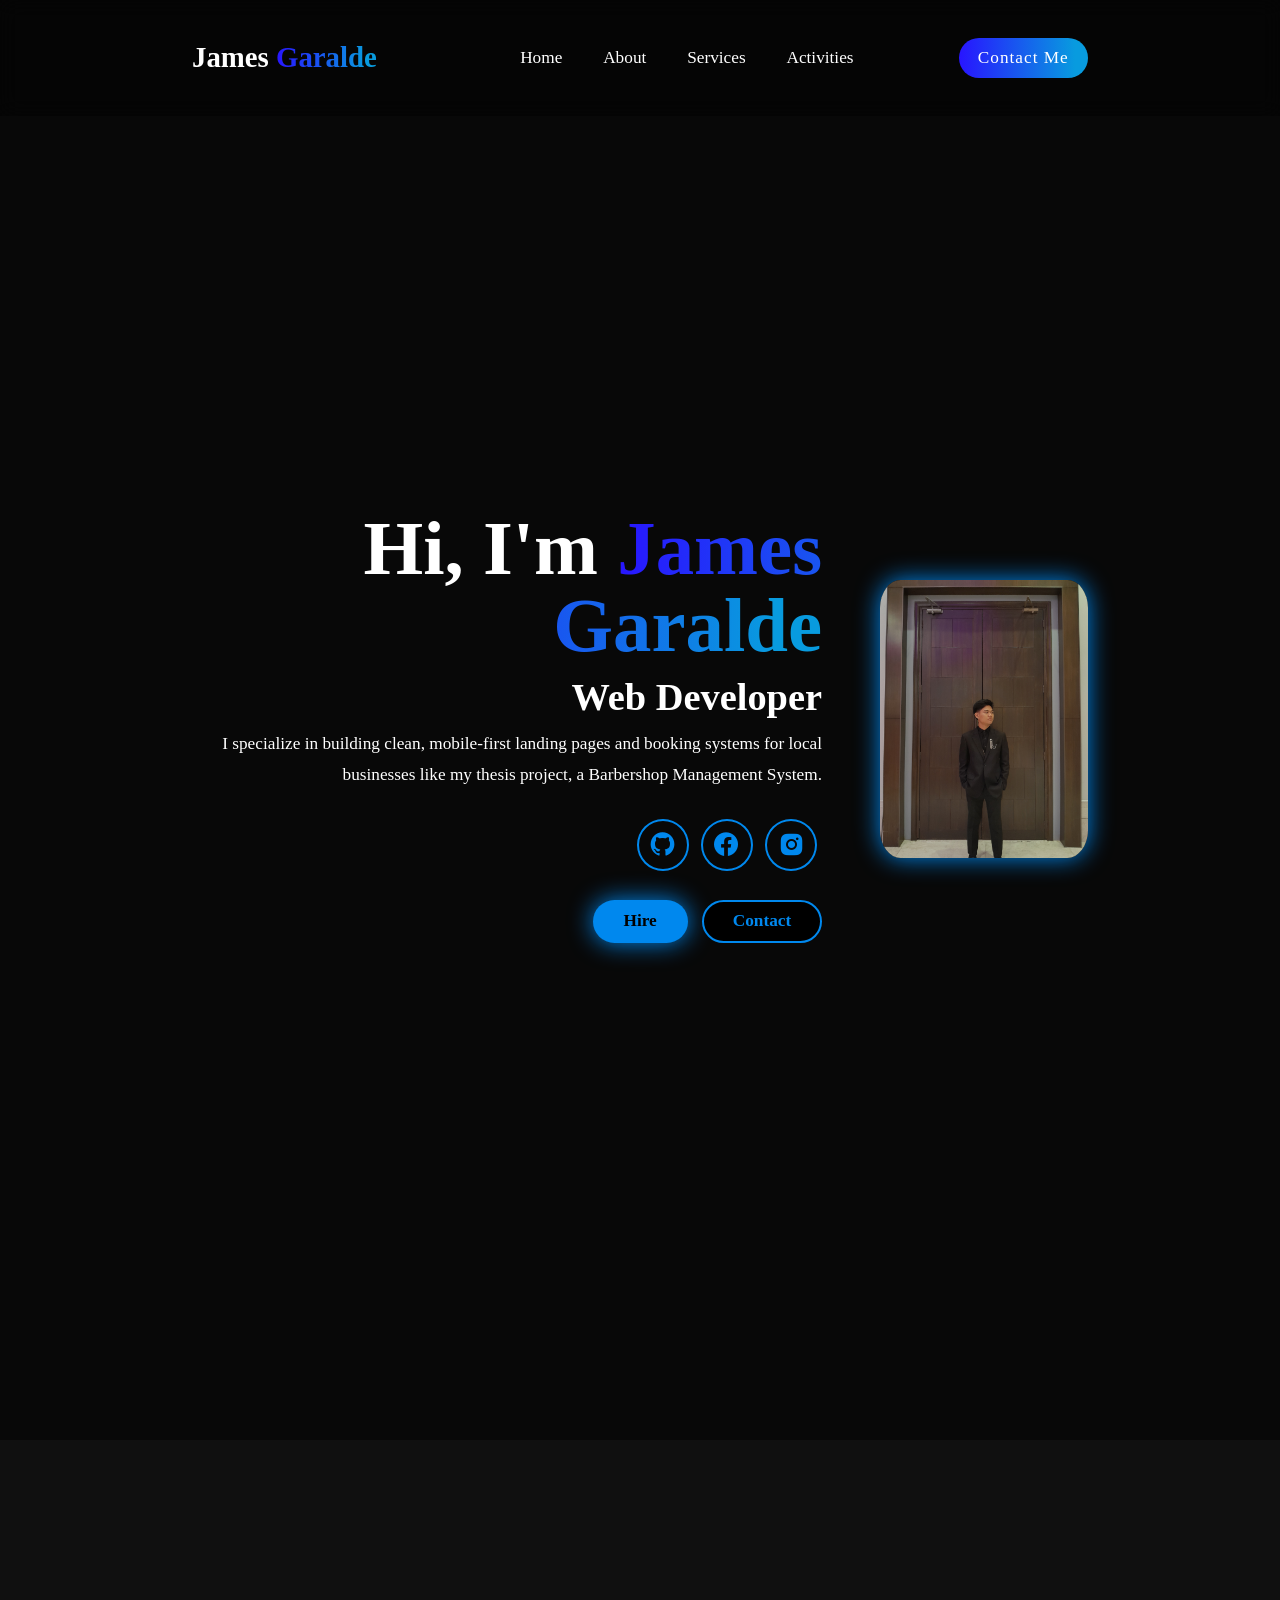
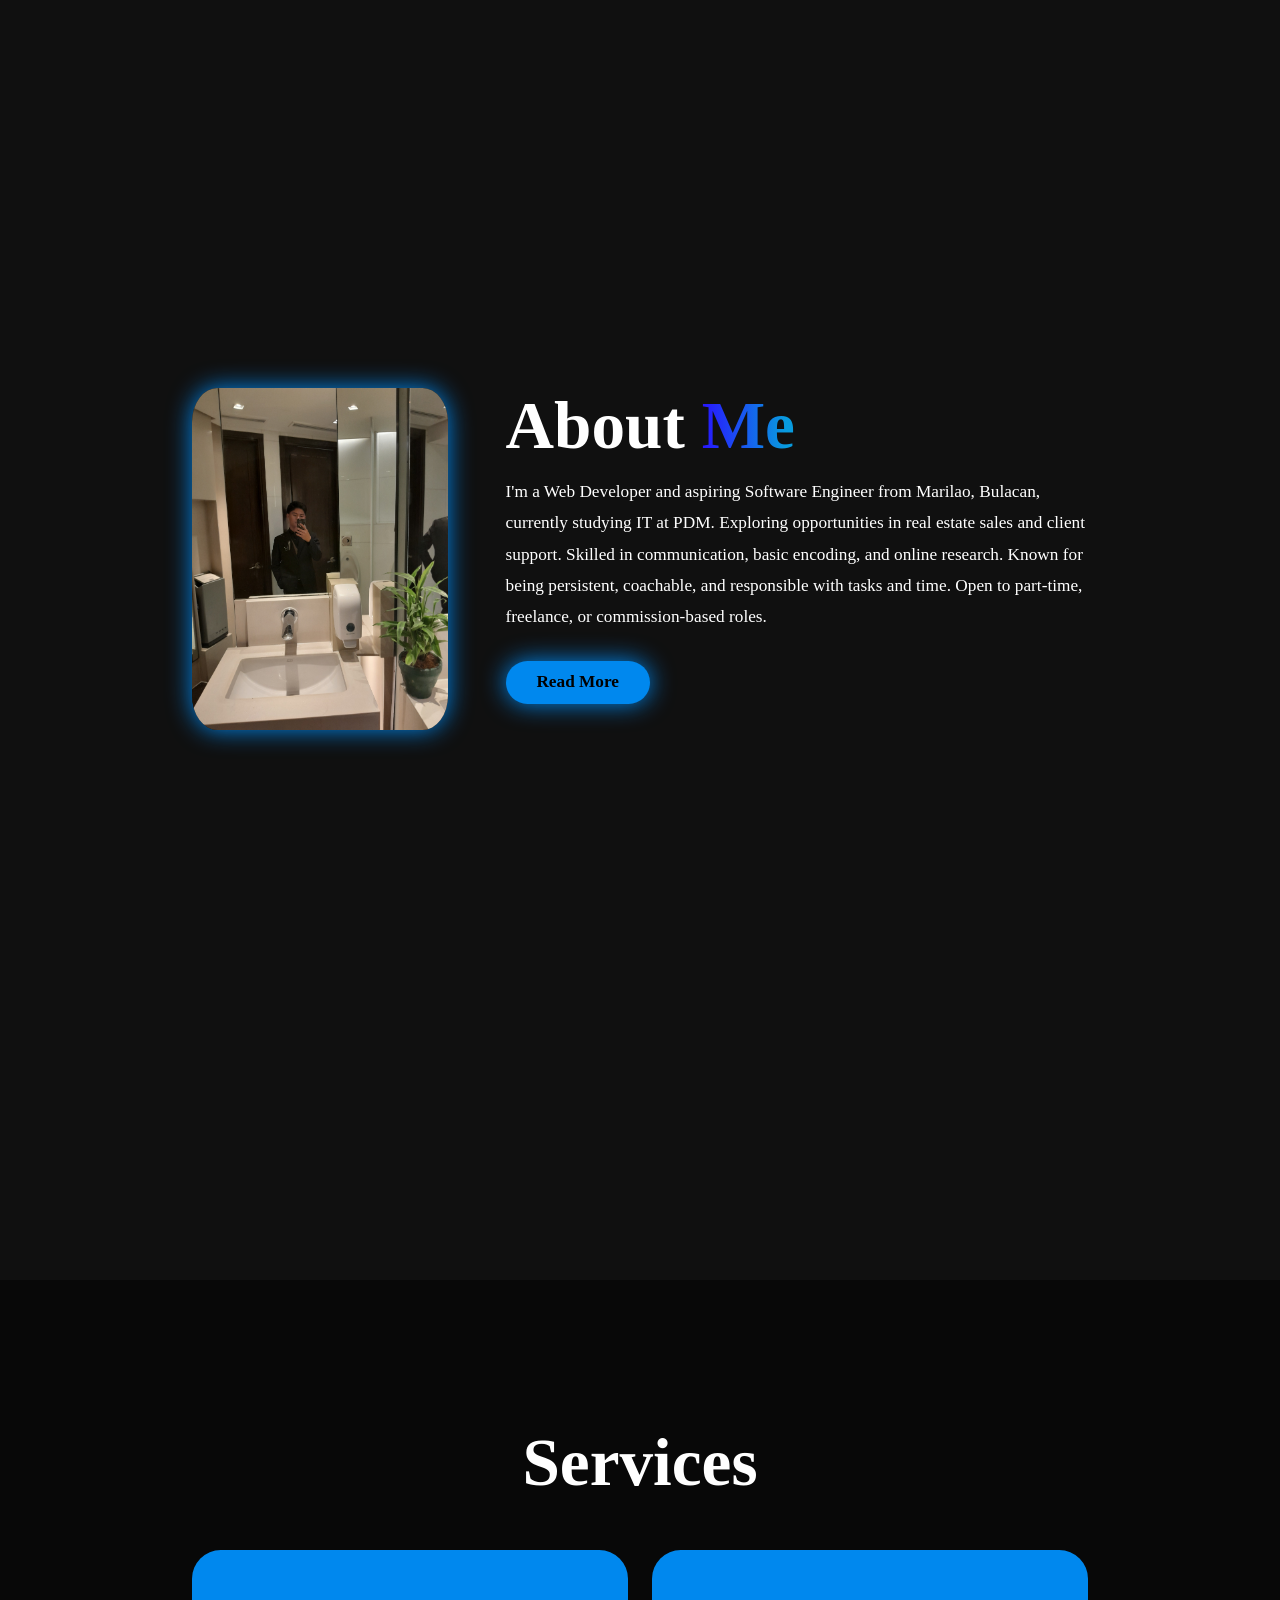
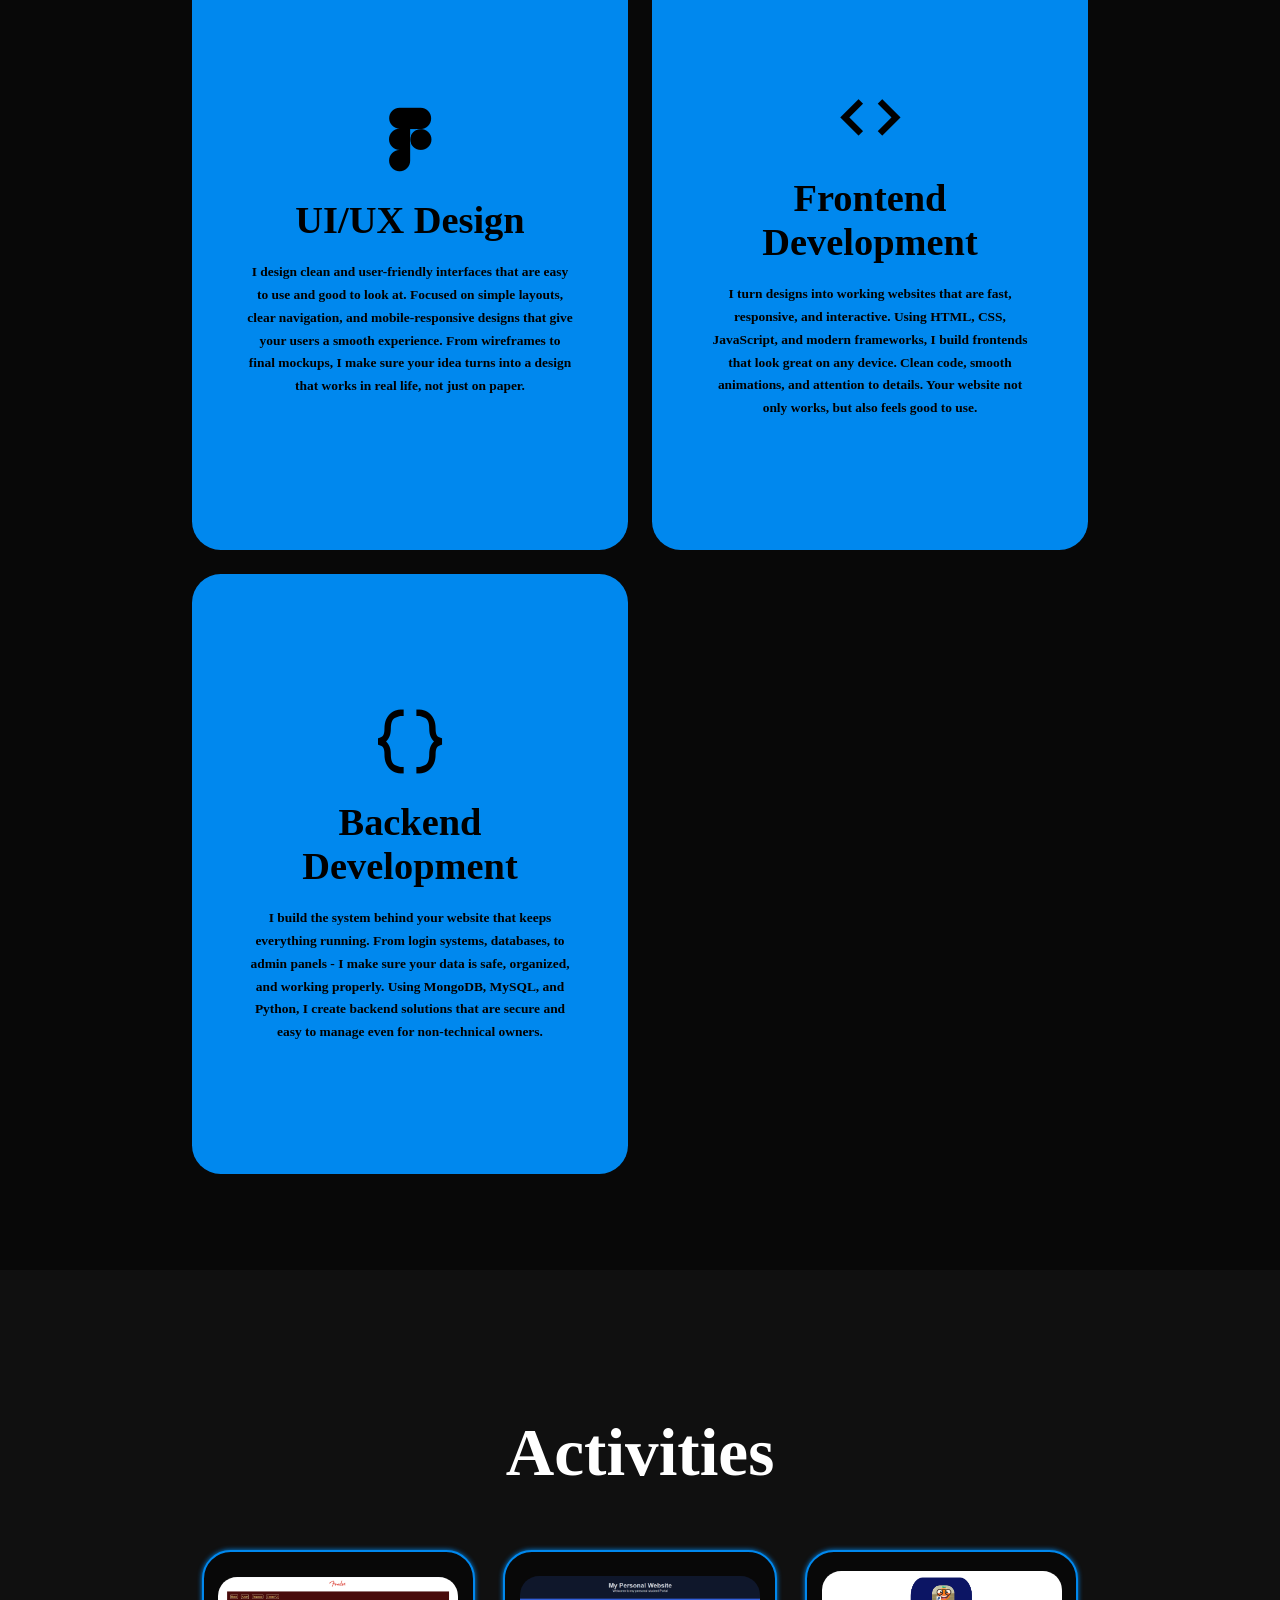
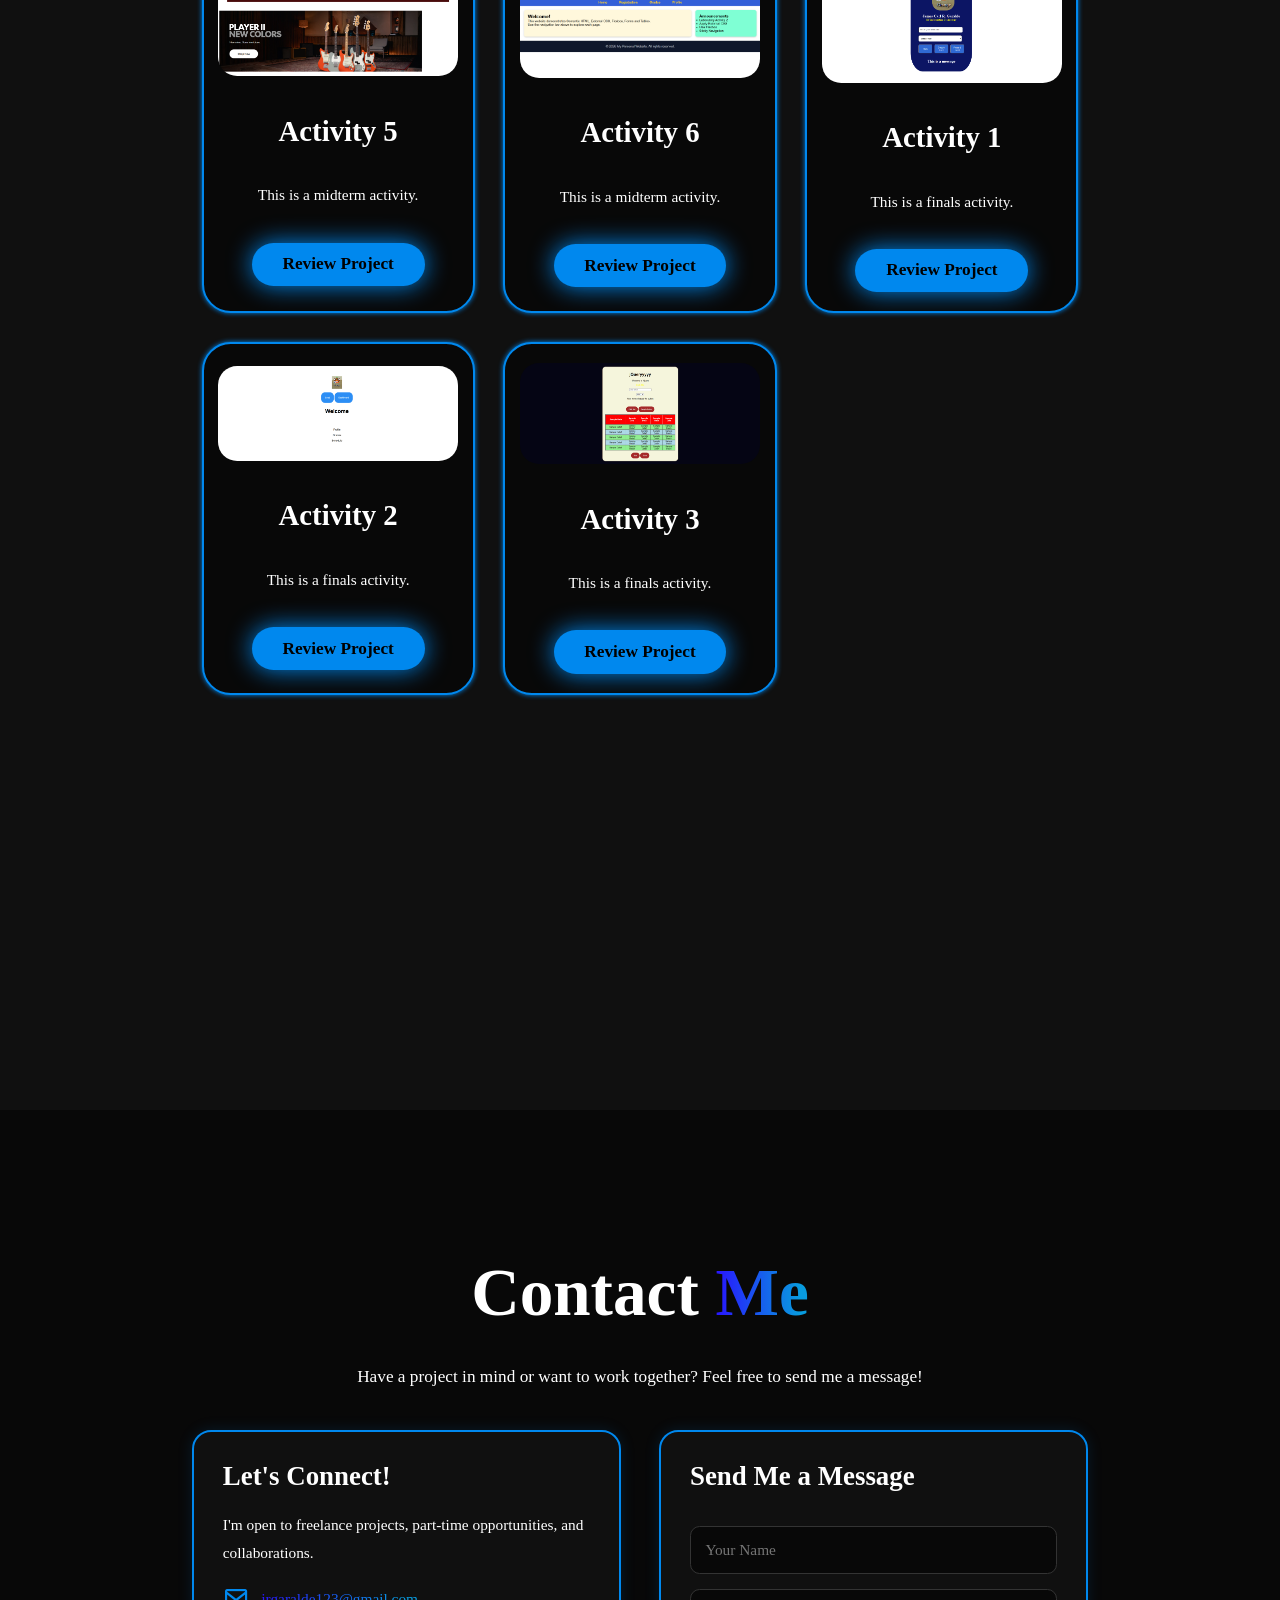
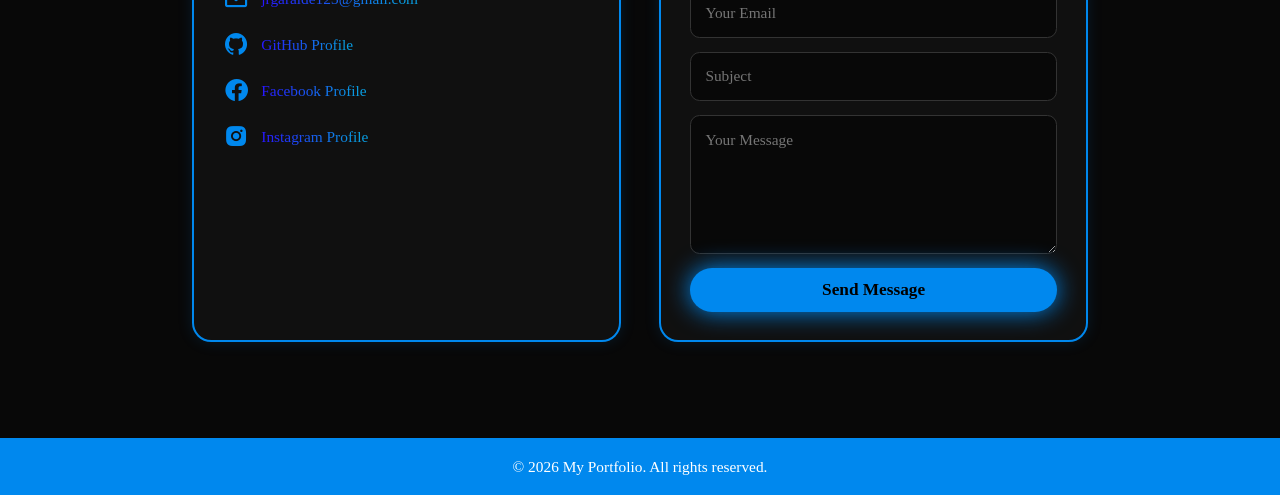
==== commit e7aa7adb: "Update contact section, enhance form functionality, and replace images" ====
--- a/index.html
+++ b/index.html
@@ -20,10 +20,10 @@
             <a href="#home">Home</a>
             <a href="#about">About</a>
             <a href="#services">Services</a>
-            <a href="#projects">Projects</a>
+            <a href="#projects">Activities</a>
         </nav>
 
-        <button class="gradient-btn">Contact Me</button>
+       <a href="#contact" class="gradient-btn">Contact Me</a>
 
     </header>
 
@@ -59,14 +59,14 @@
         </div>
 
         <div class="home-img">
-            <img src="Images/image.jpg" alt="">
+            <img src="Images/image.jpg" alt="my_image">
         </div>
     </section>
 
     <section class="about" id="about">
 
         <div class="about-img">
-            <img src="Images/AboutMe.jpg" alt="About Me">
+            <img src="Images/Mirror.jpg" alt="About Me">
         </div>
 
         <div class="about-content">
@@ -126,7 +126,7 @@
 
     <section class="projects" id="projects">
 
-        <h2 class="heading">Projects</h2>
+        <h2 class="heading">Activities</h2>
 
         <div class="projects-box">
 
@@ -190,6 +190,94 @@
         </div>
         
     </section>
+
+    
+<!-- CONTACT SECTION -->
+<section class="contact" id="contact">
+    <h2 class="heading">Contact <span>Me</span></h2>
+
+    <p class="contact-description">
+        Have a project in mind or want to work together?
+        Feel free to send me a message!
+    </p>
+
+    <div class="contact-container">
+
+        <!-- Contact Information -->
+        <div class="contact-info">
+            <h3>Let's Connect!</h3>
+
+            <p>
+                I'm open to freelance projects, part-time opportunities,
+                and collaborations.
+            </p>
+
+            <a href="mailto:jrgaralde123@gmail.com" class="contact-link">
+                <i class="bx bx-envelope"></i>
+                <span>jrgaralde123@gmail.com</span>
+            </a>
+
+            <a href="https://github.com/Aljames21"
+               target="_blank"
+               rel="noopener noreferrer"
+               class="contact-link">
+                <i class="bx bxl-github"></i>
+                <span>GitHub Profile</span>
+            </a>
+
+            <a href="https://www.facebook.com/james.garalde.730795/"
+               target="_blank"
+               rel="noopener noreferrer"
+               class="contact-link">
+                <i class="bx bxl-facebook-circle"></i>
+                <span>Facebook Profile</span>
+            </a>
+
+            <a href="https://www.instagram.com/_jaamezz/?hl=en"
+               target="_blank"
+               rel="noopener noreferrer"
+               class="contact-link">
+                <i class="bx bxl-instagram-alt"></i>
+                <span>Instagram Profile</span>
+            </a>
+        </div>
+
+        <!-- Contact Form -->
+        <form class="contact-form" id="contact-form">
+            <h3>Send Me a Message</h3>
+
+            <input type="text"
+                   id="contact-name"
+                   placeholder="Your Name"
+                   required>
+
+            <input type="email"
+                   id="contact-email"
+                   placeholder="Your Email"
+                   required>
+
+            <input type="text"
+                   id="contact-subject"
+                   placeholder="Subject"
+                   required>
+
+            <textarea id="contact-message"
+                      placeholder="Your Message"
+                      rows="6"
+                      required></textarea>
+
+            <button type="submit" class="btn">
+                Send Message
+            </button>
+        </form>
+
+    </div>
+</section>
+
+
+    <footer>
+        <p>&copy; 2026 My Portfolio. All rights reserved.</p>
+    </footer>
 
 
     <script src="script.js"></script>
--- a/style.css
+++ b/style.css
@@ -5,6 +5,10 @@
     text-decoration: none;
     scroll-behavior: smooth;
     font-family: "Poppins";
+}
+
+p{
+    font-size: 1.2 rem;
 }
 
 :root{
@@ -109,7 +113,7 @@
     display: flex;
     align-items: center;
     justify-content: center;
-    gap: 15rem;
+    gap: 6rem;
 }
 
 .home-content{
@@ -132,7 +136,7 @@
 }
 
 .home-content p{
-    font-size: 1.5rem;
+    font-size: 1.8rem;
     font-weight: 500;
     line-height: 1.8;
 }
@@ -141,13 +145,16 @@
     width: 28vw;
     box-shadow: 0 0 25px var(--main-color);
     transition: 0.4s ease-in-out;
-    border-radius: 100%;
+    border-radius: 10%;
 }   
 
 .home-img img:hover{
     box-shadow: 0 0 25px var(--main-color),
                 0 0 50px var(--main-color),
                 0 0 100px var(--main-color);
+
+    transform: scale(1.1);
+    transition: 0.5s;
 
 }
 
@@ -209,26 +216,39 @@
     color: black;
 }
 
-.about{
+
+.about {
     display: flex;
     justify-content: center;
     align-items: center;
-    gap: 10rem;
+    gap: 6rem;
     background-color: var(--second-bg-color);
 }
 
-.about-img img{
-    width: 28vw;
-    border-radius: 100%;
+.about-img {
+    flex: 0 0 auto;
+}
+
+.about-content {
+    flex: 1;
+    min-width: 0;
+}
+
+.about-img img {
+    width: 20vw;
+    border-radius: 10%;
     box-shadow: 0 0 25px var(--main-color);
     transition: 0.4s ease-in-out;
 }
+
 
 .about-img img:hover{
     box-shadow: 0 0 25px var(--main-color),
                 0 0 50px var(--main-color),
                 0 0 100px var(--main-color);
 
+    transform: scale(1.1);
+    transition: 0.5s;
 }
 
 .about-content h2{
@@ -238,6 +258,8 @@
 
 .about-content p{
     font-size: 1.8rem;
+    font-weight: 500;
+    line-height: 1.8;
 }
 
 .about-content .btn{
@@ -326,13 +348,17 @@
     background-color: var(--second-bg-color);
 }
 
-.projects-box{
+
+
+.projects-box {
     display: grid;
-    grid-template-columns: repeat(auto-fit, minmax(200px, 1fr));
-    place-items: center;
-    gap: 20rem;
-    row-gap: 3rem;
-}
+    grid-template-columns: repeat(3, minmax(0, 1fr));
+    align-items: stretch;
+    gap: 3rem;
+    padding: 1rem;
+}
+
+
 
 .project-card{
     display: flex;
@@ -358,7 +384,7 @@
 }
 
 .project-card img{
-    max-width: 350px;
+    max-width: 240px;
     border-radius: 2em;
     object-fit: cover;
 }
@@ -369,4 +395,479 @@
 
 .project-card p{
     font-size: 1.6rem;
-}+}
+
+
+
+/* =========================
+   RESPONSIVE TABLET
+========================= */
+@media screen and (max-width: 1024px) {
+    .header {
+        padding: 2.5rem 5%;
+    }
+
+    section {
+        padding: 10rem 5%;
+        min-height: auto;
+    }
+
+    .home {
+        gap: 5rem;
+    }
+
+    .home-content h1 {
+        font-size: 6rem;
+    }
+
+    .home-content h3 {
+        font-size: 3.2rem;
+    }
+
+    .about {
+        gap: 5rem;
+    }
+
+    .about-content h2,
+    .heading {
+        font-size: 5rem;
+    }
+
+    .services-container {
+        grid-template-columns: repeat(2, minmax(0, 1fr));
+    }
+
+    .service-box {
+        height: auto;
+        min-height: 400px;
+    }
+
+    .projects-box {
+        grid-template-columns: repeat(2, minmax(0, 1fr));
+        gap: 3rem;
+    }
+
+    .project-card {
+        width: 100%;
+        gap: 2rem;
+    }
+
+    .project-card img {
+        width: 100%;
+        max-width: 100%;
+    }
+}
+
+/* =========================
+   RESPONSIVE PHONE
+========================= */
+@media screen and (max-width: 768px) {
+    html {
+        font-size: 55%;
+    }
+
+    .header {
+        padding: 2rem 5%;
+        min-height: 75px;
+    }
+
+    .logo {
+        font-size: 2.5rem;
+    }
+
+    #menu-icon {
+        display: block;
+        font-size: 3.5rem;
+        cursor: pointer;
+        margin-left: auto;
+        margin-right: 1.5rem;
+    }
+
+    .header .gradient-btn {
+        font-size: 1.4rem;
+        padding: 1rem 1.5rem;
+    }
+
+    .navbar {
+        display: none;
+        position: absolute;
+        top: 100%;
+        left: 0;
+        width: 100%;
+        padding: 2rem 5%;
+        background: rgba(8, 8, 8, 0.97);
+        backdrop-filter: blur(10px);
+        border-top: 1px solid rgba(0, 136, 238, 0.3);
+        flex-direction: column;
+        align-items: center;
+        gap: 0;
+    }
+
+    .navbar.active {
+        display: flex;
+    }
+
+    .navbar a {
+        display: block;
+        width: 100%;
+        text-align: center;
+        margin: 0;
+        padding: 1.5rem 0;
+        font-size: 2rem;
+        border-bottom: 1px solid rgba(255, 255, 255, 0.08);
+    }
+
+    .navbar a:hover {
+        border-bottom: 1px solid var(--main-color);
+    }
+
+    section {
+        min-height: auto;
+        padding: 10rem 6%;
+        scroll-margin-top: 75px;
+    }
+
+    /* HOME */
+    .home {
+        flex-direction: column-reverse;
+        text-align: center;
+        gap: 3rem;
+        padding-top: 13rem;
+        padding-bottom: 7rem;
+    }
+
+    .home-content {
+        align-items: center;
+        text-align: center;
+        width: 100%;
+    }
+
+    .home-content h1 {
+        font-size: clamp(3.5rem, 8vw, 5.5rem);
+        line-height: 1.15;
+        margin-top: 0;
+    }
+
+    .home-content h3 {
+        font-size: 2.8rem;
+    }
+
+    .home-content p {
+        font-size: 1.6rem;
+        line-height: 1.8;
+        max-width: 55rem;
+    }
+
+    .home-img img {
+        width: min(80vw, 350px);
+        max-width: 100%;
+        height: auto;
+    }
+
+    .social-icons a {
+        font-size: 2.5rem;
+        margin: 2rem 0.4rem;
+    }
+
+    .btn-group {
+        justify-content: center;
+        flex-wrap: wrap;
+    }
+
+    /* ABOUT */
+    .about {
+        flex-direction: column;
+        text-align: center;
+        gap: 3rem;
+    }
+
+    .about-img img {
+        width: min(75vw, 320px);
+        max-width: 100%;
+        height: auto;
+    }
+
+    .about-content h2 {
+        font-size: 4.5rem;
+        text-align: center;
+    }
+
+    .about-content p {
+        font-size: 1.6rem;
+        line-height: 1.8;
+        text-align: left;
+    }
+
+    .about-content .btn {
+        margin: 2.5rem 0 0;
+    }
+
+    /* SERVICES */
+    .heading {
+        font-size: 4.5rem;
+        margin: 2rem 0 4rem;
+    }
+
+    .services-container {
+        grid-template-columns: 1fr;
+        gap: 2.5rem;
+    }
+
+    .service-box {
+        min-height: auto;
+        height: auto;
+        padding: 2rem 0;
+    }
+
+    .service-info {
+        padding: 3rem 2.5rem;
+    }
+
+    .service-info i {
+        font-size: 6rem;
+    }
+
+    .service-info h4 {
+        font-size: 2.8rem;
+        margin: 1.5rem 0;
+    }
+
+    .service-info p {
+        font-size: 1.5rem;
+        line-height: 1.8;
+    }
+
+    /* PROJECTS */
+    .projects-box {
+        grid-template-columns: 1fr;
+        gap: 3rem;
+    }
+
+    .project-card {
+        width: 100%;
+        max-width: 450px;
+        gap: 2rem;
+        padding: 2rem;
+    }
+
+    .project-card img {
+        width: 100%;
+        max-width: 100%;
+        height: auto;
+        object-fit: contain;
+    }
+
+    .project-card h3 {
+        font-size: 2.8rem;
+    }
+
+    .project-card p {
+        font-size: 1.6rem;
+    }
+
+    .project-card .btn {
+        font-size: 1.6rem;
+    }
+}
+
+/* =========================
+   SMALL PHONES
+========================= */
+@media screen and (max-width: 480px) {
+    html {
+        font-size: 50%;
+    }
+
+    .header {
+        padding: 1.8rem 4%;
+    }
+
+    .logo {
+        font-size: 2.2rem;
+    }
+
+    #menu-icon {
+        margin-right: 0.8rem;
+        font-size: 3.2rem;
+    }
+
+    .header .gradient-btn {
+        font-size: 1.2rem;
+        padding: 1rem 1.2rem;
+        letter-spacing: 0;
+    }
+
+    section {
+        padding-left: 5%;
+        padding-right: 5%;
+    }
+
+    .home-content h1 {
+        font-size: 3.8rem;
+    }
+
+    .home-content h3 {
+        font-size: 2.5rem;
+    }
+
+    .home-img img {
+        width: 65vw;
+    }
+
+    .about-content h2,
+    .heading {
+        font-size: 4rem;
+    }
+
+    .btn {
+        padding: 1.2rem 2rem;
+        font-size: 1.6rem;
+    }
+
+    .service-info {
+        padding: 2.5rem 2rem;
+    }
+
+    .project-card {
+        border-radius: 2rem;
+    }
+}
+
+/* Prevent accidental horizontal scrolling */
+img {
+    max-width: 100%;
+}
+
+
+footer {
+    background-color: var(--main-color);
+    color: var(--text-color);
+    text-align: center;
+    padding: 2rem 0;
+    font-size: 1.6rem;
+}
+
+footer:hover{
+    background-color: #089bdf;
+}
+
+
+/* CONTACT SECTION */
+.contact {
+    min-height: auto;
+    background: var(--bg-color);
+    text-align: center;
+}
+
+.contact-description {
+    max-width: 650px;
+    margin: -2rem auto 4rem;
+    font-size: 1.8rem;
+    line-height: 1.8;
+}
+
+.contact-container {
+    display: grid;
+    grid-template-columns: repeat(2, minmax(0, 1fr));
+    gap: 4rem;
+    max-width: 1100px;
+    margin: 0 auto;
+    text-align: left;
+}
+
+.contact-info,
+.contact-form {
+    background: var(--second-bg-color);
+    border: 2px solid var(--main-color);
+    border-radius: 2rem;
+    padding: 3rem;
+    box-shadow: 0 0 15px rgba(0, 136, 238, 0.15);
+}
+
+.contact-info h3,
+.contact-form h3 {
+    font-size: 2.8rem;
+    margin-bottom: 2rem;
+}
+
+.contact-info p {
+    font-size: 1.6rem;
+    line-height: 1.8;
+    margin-bottom: 2rem;
+}
+
+.contact-link {
+    display: flex;
+    align-items: center;
+    gap: 1.2rem;
+    color: var(--text-color);
+    font-size: 1.6rem;
+    margin: 2rem 0;
+    overflow-wrap: anywhere;
+    transition: 0.3s ease;
+}
+
+.contact-link i {
+    color: var(--main-color);
+    font-size: 2.8rem;
+    flex-shrink: 0;
+}
+
+.contact-link:hover {
+    color: var(--main-color);
+}
+
+.contact-form {
+    display: flex;
+    flex-direction: column;
+    gap: 1.5rem;
+}
+
+.contact-form input,
+.contact-form textarea {
+    width: 100%;
+    padding: 1.5rem;
+    background: var(--bg-color);
+    border: 1px solid #333;
+    border-radius: 1rem;
+    color: var(--text-color);
+    font-size: 1.6rem;
+    outline: none;
+}
+
+.contact-form input:focus,
+.contact-form textarea:focus {
+    border-color: var(--main-color);
+    box-shadow: 0 0 8px rgba(0, 136, 238, 0.3);
+}
+
+.contact-form textarea {
+    resize: vertical;
+}
+
+.contact-form .btn {
+    cursor: pointer;
+    font-family: inherit;
+}
+
+@media screen and (max-width: 768px) {
+    .contact-container {
+        grid-template-columns: 1fr;
+        gap: 2.5rem;
+    }
+
+    .contact-description {
+        font-size: 1.6rem;
+        margin-top: -1rem;
+    }
+
+    .contact-info,
+    .contact-form {
+        padding: 2.5rem 2rem;
+    }
+
+    .contact-info h3,
+    .contact-form h3 {
+        font-size: 2.5rem;
+    }
+}
